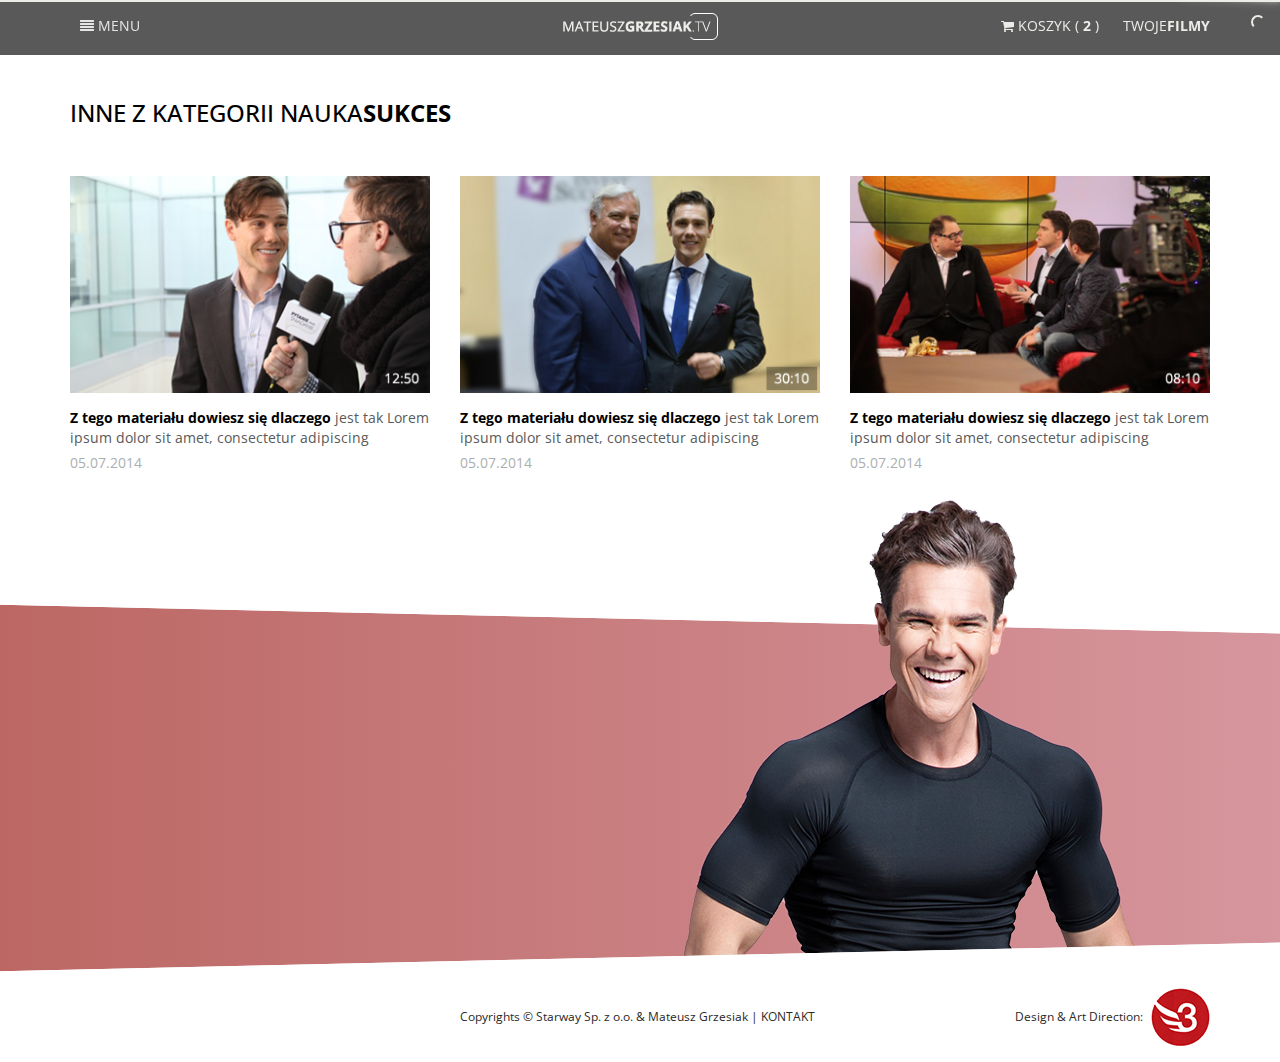
==== film.html @ be0854da "init" ====
<!DOCTYPE html>
<!-- 
Template Name: MateuszGrzesiak2
Version: 1.00.0
Author: Blue-NET Mateusz Serwinowski
Author URI: http://Blue-NET.pl
Author E-MAIL: biuro@Blue-NET.pl
License: Custom
-->
<!--[if IEMobile 7]><html class="no-js iem7 oldie"><![endif]-->
<!--[if (IE 7)&!(IEMobile)]><html class="no-js ie7 oldie" lang="en"><![endif]-->
<!--[if (IE 8)&!(IEMobile)]><html class="no-js ie8 oldie" lang="en"><![endif]-->
<!--[if (IE 9)&!(IEMobile)]><html class="no-js ie9" lang="en"><![endif]-->
<!--[if (gt IE 9)|(gt IEMobile 7)]><!--><html class="no-js" lang="en"><!--<![endif]-->
<!-- BEGIN HEAD -->
<head>
    <meta charset="utf-8">
    <title>MateuszGrzesiak2</title>

	<!-- http://davidbcalhoun.com/2010/viewport-metatag -->
	<meta name="HandheldFriendly" content="True">
	<meta name="MobileOptimized" content="320">

	<!-- http://www.kylejlarson.com/blog/2012/iphone-5-web-design/ -->
    <!-- <meta http-equiv="X-UA-Compatible" content="IE=edge"> -->
    <meta content="width=device-width, initial-scale=1" name="viewport">
    
	<!-- BEGIN PACE PLUGIN FILES -->
	<script src="assets/plugins/pace/pace.min.js" type="text/javascript"></script>
	<link href="assets/plugins/pace/themes/pace-theme-flash.css" rel="stylesheet" type="text/css">
	<!-- END PACE PLUGIN FILES -->
    
    <!-- BEGIN GLOBAL MANDATORY STYLES -->
    <link href='http://fonts.googleapis.com/css?family=Open+Sans:300italic,400italic,600italic,700italic,400,300,600,700&amp;subset=latin,latin-ext' rel='stylesheet' type='text/css'>
    <link href="assets/css/style.css" rel="stylesheet" type="text/css">
    
	<!-- JavaScript at bottom except for Modernizr -->
	<script src="assets/plugins/modernizr.custom.js"></script>

</head>
<!-- END HEAD -->
<!-- BEGIN BODY -->
<body>


<!-- BEGIN HEADER -->
<nav id="menu" class="navmenu navmenu-default navmenu-fixed-left offcanvas" role="navigation">
  <a class="navmenu-brand" href="#"><img src="assets/img/logo.png" alt="logo"></a>
  <ul class="nav navmenu-nav">
    <li class="active"><a href="#">STRONA<strong>GŁÓWNA</strong></a></li>
    <li><a href="#">NAUKA<strong>SUKCES</strong></a></li>
    <li><a href="#">MARKETING<strong>SPRZEDAŻ</strong></a></li>
    <li><a href="#">ZMIANA<strong>RELACJE</strong></a></li>
    <li><a href="#">DUCHOWOŚĆ<strong>MEDYTACJA</strong></a></li>
    <li><a href="#">VIDEO<strong>BLOG</strong></a></li>
  </ul>
</nav>

<header class="navbar navbar-default navbar-fixed-top">
	<div class="container">
		<div class="row">
			<div class="col-md-4 col-sm-4">
			  <button type="button" class="navbar-toggle" data-toggle="offcanvas" data-target="#menu" data-canvas="body">
				<span class="fa fa-align-justify"></span> MENU
			  </button>
  			</div>
			<div class="col-md-4 col-sm-4 text-center m-t-13"><a href="#"><img src="assets/img/logo.png" alt="logo"></a></div>
			<div class="col-md-4 col-sm-4 basket text-right">
				<ul class="list-inline">
					<li><i class="fa fa-shopping-cart"></i> <a href="#">KOSZYK ( <strong>2</strong> )</a></li>
					<li><a href="#">TWOJE<strong>FILMY</strong></a></li>
				</ul>
			</div>
		</div>
	</div>
</header>
<!-- END HEADER -->

<div class="space-80"></div>

<!-- BEGIN NAJNOWSZE VIDEO -->
<section id="video">
	<div class="container">
		<h3>inne z kategorii nauka<strong>sukces</strong></h3>
		
		<ul class="row list-unstyled">
			<li class="col-md-4 col-sm-6 col-xs-12 space-mobile">
				<img src="assets/img/video/video1.jpg" class="img-responsive" alt="">
				<div class="desc"><strong>Z tego materiału dowiesz się dlaczego</strong> jest tak Lorem ipsum dolor sit amet, consectetur adipiscing</div>
				<div class="date">05.07.2014</div>
			</li>
			<li class="col-md-4 col-sm-6 col-xs-12 space-mobile">
				<img src="assets/img/video/video2.jpg" class="img-responsive" alt="">
				<div class="desc"><strong>Z tego materiału dowiesz się dlaczego</strong> jest tak Lorem ipsum dolor sit amet, consectetur adipiscing</div>
				<div class="date">05.07.2014</div>
			</li>
			<li class="col-md-4 col-sm-6 col-xs-12 space-mobile">
				<img src="assets/img/video/video3.jpg" class="img-responsive" alt="">
				<div class="desc"><strong>Z tego materiału dowiesz się dlaczego</strong> jest tak Lorem ipsum dolor sit amet, consectetur adipiscing</div>
				<div class="date">05.07.2014</div>
			</li>
		</ul>
		
	</div>
</section>
<!-- END NAJNOWSZE VIDEO -->


<!-- BEGIN Dream Body -->
<section id="dramBody">
	<div class="mateusz1"></div>
	<div class="container">
	
	</div>
</section>
<!-- END Dream Body -->


<!-- BEGIN FOOTER -->
<footer>
	<div class="container">
		<div class="row">
			<div class="col-md-4 col-sm-4"></div>
			<div class="col-md-4 col-sm-4 m-t-20 space-mobile">Copyrights &copy; Starway Sp. z o.o. &amp; Mateusz Grzesiak   |  <a href="#">KONTAKT</a></div>
			<div class="col-md-4 col-sm-4 space-mobile text-right">
				Design &amp; Art Direction: <a href="#" class="author"></a>
			</div>
		</div>
	</div>
</footer>
<!-- END FOOTER -->


<!-- BEGIN JAVASCRIPTS -->
	<!--[if lt IE 9]>
	<script src="assets/plugins/respond.min.js"></script>
	<script src="assets/plugins/excanvas.min.js"></script> 
	<![endif]-->

<!-- base javascript -->
<script src="assets/plugins/jquery-1.10.2.min.js" type="text/javascript"></script>
<script src="assets/plugins/jquery-ui-1.10.4/js/jquery-ui-1.10.4.custom.js" type="text/javascript"></script>
<script src="assets/plugins/bootstrap/js/bootstrap.min.js" type="text/javascript"></script>
<script src="assets/plugins/bootstrap-jasny/js/jasny-bootstrap.min.js" type="text/javascript"></script>
<script src="assets/plugins/fancybox/source/jquery.fancybox.js" type="text/javascript"></script>


<!-- BEGIN bxslider -->
<script type="text/javascript" src="assets/plugins/bxslider/jquery.bxslider.js"></script>
<script type="text/javascript">
	(function($) { "use strict";

		$('.bxslider').bxSlider();

	})(jQuery);
</script>
<!-- END bxslider -->


<!-- END JAVASCRIPTS -->
</body>
<!-- END BODY -->
</html>
---- assets/plugins/pace/themes/pace-theme-flash.css ----
/* This is a compiled file, you should be editing the file in the templates directory */
.pace {
  -webkit-pointer-events: none;
  pointer-events: none;
  -webkit-user-select: none;
  -moz-user-select: none;
  user-select: none;
}

.pace-inactive {
  display: none;
}

.pace .pace-progress {
  background: #29d;
  position: fixed;
  z-index: 2000;
  top: 0;
  left: 0;
  height: 2px;

  -webkit-transition: width 1s;
  -moz-transition: width 1s;
  -o-transition: width 1s;
  transition: width 1s;
}

.pace .pace-progress-inner {
  display: block;
  position: absolute;
  right: 0px;
  width: 100px;
  height: 100%;
  box-shadow: 0 0 10px #29d, 0 0 5px #29d;
  opacity: 1.0;
  -webkit-transform: rotate(3deg) translate(0px, -4px);
  -moz-transform: rotate(3deg) translate(0px, -4px);
  -ms-transform: rotate(3deg) translate(0px, -4px);
  -o-transform: rotate(3deg) translate(0px, -4px);
  transform: rotate(3deg) translate(0px, -4px);
}

.pace .pace-activity {
  display: block;
  position: fixed;
  z-index: 2000;
  top: 15px;
  right: 15px;
  width: 14px;
  height: 14px;
  border: solid 2px transparent;
  border-top-color: #29d;
  border-left-color: #29d;
  border-radius: 10px;
  -webkit-animation: pace-spinner 400ms linear infinite;
  -moz-animation: pace-spinner 400ms linear infinite;
  -ms-animation: pace-spinner 400ms linear infinite;
  -o-animation: pace-spinner 400ms linear infinite;
  animation: pace-spinner 400ms linear infinite;
}

@-webkit-keyframes pace-spinner {
  0% { -webkit-transform: rotate(0deg); transform: rotate(0deg); }
  100% { -webkit-transform: rotate(360deg); transform: rotate(360deg); }
}
@-moz-keyframes pace-spinner {
  0% { -moz-transform: rotate(0deg); transform: rotate(0deg); }
  100% { -moz-transform: rotate(360deg); transform: rotate(360deg); }
}
@-o-keyframes pace-spinner {
  0% { -o-transform: rotate(0deg); transform: rotate(0deg); }
  100% { -o-transform: rotate(360deg); transform: rotate(360deg); }
}
@-ms-keyframes pace-spinner {
  0% { -ms-transform: rotate(0deg); transform: rotate(0deg); }
  100% { -ms-transform: rotate(360deg); transform: rotate(360deg); }
}
@keyframes pace-spinner {
  0% { transform: rotate(0deg); transform: rotate(0deg); }
  100% { transform: rotate(360deg); transform: rotate(360deg); }
}
---- assets/css/style.css ----
@charset "utf-8";
/*
Template Name: MateuszGrzesiak2
Version: 1.00.0
Author: Blue-NET Mateusz Serwinowski
Author URI: http://Blue-NET.pl
Author E-MAIL: biuro@Blue-NET.pl
License: Custom
*/

/*------------------------------------------------------------------
[Table of contents]

1. Body
2. Helper Class
3. Header
4. Slider
5. Video
6. Dream Body
7. Footer

9. Responsive

------------------------------------------------------------------*/

@import url("../plugins/bootstrap/css/bootstrap.css");
@import url("../plugins/bootstrap/css/bootstrap-theme.css");
@import url("../plugins/bootstrap-jasny/css/jasny-bootstrap.css");
@import url("../plugins/font-awesome/css/font-awesome.css");
@import url("../plugins/fancybox/source/jquery.fancybox.css");


/*------------------------------------------------------------------
	[1. Body]
------------------------------------------------------------------*/

body {
	font-family: 'Open Sans', sans-serif;
	font-smooth: always;
}

/*------------------------------------------------------------------
	[2. Helper Class]
------------------------------------------------------------------*/

/* margin top */
.m-t-0 {margin-top:0px;}
.m-t-10 {margin-top:10px;}
.m-t-13 {margin-top:13px;}
.m-t-15 {margin-top:15px;}
.m-t-20 {margin-top:20px;}
.m-t-25 {margin-top:25px;}
.m-t-30 {margin-top:30px;}
.m-t-35 {margin-top:35px;}
.m-t-40 {margin-top:40px;}
.m-t-45 {margin-top:45px;}
.m-t-50 {margin-top:50px;}
.m-t-55 {margin-top:55px;}
.m-t-100 {margin-top:100px;}

/* margin bottom */
.m-b-10 {margin-bottom:10px;}
.m-b-20 {margin-bottom:20px;}
.m-b-25 {margin-bottom:25px;}
.m-b-30 {margin-bottom:30px;}
.m-b-35 {margin-bottom:35px;}
.m-b-40 {margin-bottom:40px;}
.m-b-45 {margin-bottom:45px;}
.m-b-50 {margin-bottom:50px;}
.m-b-55 {margin-bottom:55px;}
.m-b-60 {margin-bottom:60px;}
.m-b-65 {margin-bottom:65px;}
.m-b-70 {margin-bottom:70px;}
.m-b-75 {margin-bottom:75px;}
.m-b-80 {margin-bottom:80px;}
.m-b-85 {margin-bottom:85px;}

/* padding */
.padding-5 {padding:5px;}
.padding-10 {padding:10px;}
.padding-15 {padding:15px;}
.padding-20 {padding:20px;}
.padding-25 {padding:25px;}
.padding-30 {padding:30px;}
.padding-35 {padding:35px;}
.padding-40 {padding:40px;}

/* space */
.space-60 {height:60px;}
.space-80 {height:80px;}
.space-100 {height:100px;}


/* Pace style */
.pace .pace-progress {
  background: #ecede8;
}

.pace .pace-progress-inner {
	box-shadow: 0 0 10px #ecede8, 0 0 5px #ecede8;
}

.pace .pace-activity {
  border-top-color: #ecede8;
  border-left-color: #ecede8;
}

/*------------------------------------------------------------------
	[3. Header]
------------------------------------------------------------------*/

/* 3.1 Header Bar */
header{
	height:55px;
	z-index:20;
}
header.navbar-default {
	background:rgba(18,18,18, .7);
	-webkit-box-shadow: none;
	border-radius: 0;
	box-shadow: none;
	border:none;
}

	header.navbar-default .navbar-toggle{
		position: relative;
		display:block;
		float: left;
		padding: 8px 10px;
		margin-top: 8px;
		margin-bottom: 8px;
		background: none;
		border: none;
		border-radius: 0;
		color:rgba(255,255,255,0.85);
	}
	header.navbar-default .navbar-toggle:hover, 
	header.navbar-default .navbar-toggle:focus{
		background: none;
	}
	
	header .basket{
		padding: 8px 10px;
		margin-top: 8px;
		margin-bottom: 8px;
		color:#ecede8;
		text-transform:uppercase;
		}
		header .basket .list-inline > li{
			padding-left:15px;
		}
		header .basket a{
			color:#ecede8;
			text-decoration:none;
		}

/* 3.2 Header NavMenu */

	.navmenu-default, 
	.navbar-default .navbar-offcanvas{
		background:url(../img/bgMenu.jpg) repeat;
		border-color:#1a1a1a;
		
		-webkit-box-shadow: inset -5px 0px 10px -2px rgba(50, 50, 50, 0.75);
		-moz-box-shadow:    inset -5px 0px 10px -2px rgba(50, 50, 50, 0.75);
		box-shadow:         inset -5px 0px 10px -2px rgba(50, 50, 50, 0.75);
	}
	
	.navmenu-nav{
		margin-left:10px;
		}
		.navmenu-default .navmenu-nav > li > a, 
		.navbar-default .navbar-offcanvas .navmenu-nav > li > a{
			background:url(../img/pinMenu.png) no-repeat center left;
			color:#fff;
			font-size:14px;
			padding-left:20px;
		}
		
		.navmenu-default .navmenu-nav > li:hover > a, 
		.navbar-default .navbar-offcanvas .navmenu-nav > li:hover > a,
		.navmenu-default .navmenu-nav > a:hover,
		.navmenu-default .navmenu-nav > .active > a, 
		.navbar-default .navbar-offcanvas .navmenu-nav > .active > a, 
		.navmenu-default .navmenu-nav > .active > a:hover, 
		.navbar-default .navbar-offcanvas .navmenu-nav > .active > a:hover, 
		.navmenu-default .navmenu-nav > .active > a:focus, 
		.navbar-default .navbar-offcanvas .navmenu-nav > .active > a:focus{
			background:url(../img/pinMenuA.png) no-repeat center left;
			color: #fff;
		}


/*------------------------------------------------------------------
	[4. Slider]
------------------------------------------------------------------*/
#slider{
	position:relative;
	z-index:10;
}

#slider .bxslider li{
	position:relative;
}

#slider .foto img{
	width:100%;
}

#slider .info{
	background:rgba(255,255,255,.7);
	position:absolute;
	width:100%;
	height:40%;
	bottom:0;
	color:#595959;
	font-size:14px;
}

#slider .info h4{
	color:#000000;
	font-size:36px;
}

#slider .bx-wrapper .bx-viewport {
	-moz-box-shadow: none;
	-webkit-box-shadow: none;
	box-shadow: none;
	border: none;
	left: 0px;
	/* background: #fff; */
	-webkit-transform: translatez(0);
	-moz-transform: translatez(0);
	-ms-transform: translatez(0);
	-o-transform: translatez(0);
	transform: translatez(0);
}


/*------------------------------------------------------------------
	[5. Video box]
------------------------------------------------------------------*/

#video{
	font-size:14px;
}

#video h3{
	color:#000;
	font-size:24px;
	text-transform:uppercase;
}

#video .row .space-mobile{
	margin-top:40px;
	margin-bottom:25px;
	}
	
	#video .row .desc,
	#video .row .desc a{
		margin-top:15px;
		color:#595959;
		}
		#video .row .desc strong,
		#video .row .desc a strong{
			color:#000;
		}

	#video .row .date{
		margin-top:5px;
		color:#acafb1;
	}
	


/*------------------------------------------------------------------
	[6. Dream Body]
------------------------------------------------------------------*/

#dramBody{
	background: rgb(188,103,100); /* Old browsers */
	/* IE9 SVG, needs conditional override of 'filter' to 'none' */
	background: url([data-uri]);
	background: -moz-linear-gradient(left,  rgba(188,103,100,1) 0%, rgba(214,150,157,1) 100%); /* FF3.6+ */
	background: -webkit-gradient(linear, left top, right top, color-stop(0%,rgba(188,103,100,1)), color-stop(100%,rgba(214,150,157,1))); /* Chrome,Safari4+ */
	background: -webkit-linear-gradient(left,  rgba(188,103,100,1) 0%,rgba(214,150,157,1) 100%); /* Chrome10+,Safari5.1+ */
	background: -o-linear-gradient(left,  rgba(188,103,100,1) 0%,rgba(214,150,157,1) 100%); /* Opera 11.10+ */
	background: -ms-linear-gradient(left,  rgba(188,103,100,1) 0%,rgba(214,150,157,1) 100%); /* IE10+ */
	background: linear-gradient(to right,  rgba(188,103,100,1) 0%,rgba(214,150,157,1) 100%); /* W3C */
	filter: progid:DXImageTransform.Microsoft.gradient( startColorstr='#bc6764', endColorstr='#d6969d',GradientType=1 ); /* IE6-8 */
	position:relative;
	width:100%;
	height:400px;
	margin-top:80px;
}

.mateusz1{
	background:url(../img/mateusz/mateusz1.png) no-repeat top center;
	width:478px;
	height:488px;
	position: absolute;
	right: 10%;
	top:-100px;
}

#dramBody:before{
	content:" ";
	background:url(../img/bgBoxTop.png) no-repeat bottom center;
	background-size:cover;
	position:absolute;
	width:100%;
	height: 60px;
	top: 0px;
}
	


/*------------------------------------------------------------------
	[7. Footer]
------------------------------------------------------------------*/
footer{
	position:relative;
	background:#fff;
	color:#292929;
	font-size:12px;
	padding:0 0 15px;
	}
	
	footer a{
		color:#292929;
	}
	
	footer a.author{
		background:url(../img/author.png) no-repeat;
		display:inline-block;
		width:59px;
		height:59px;
		margin-left:5px;
		vertical-align:middle;
	}
	
footer:before{
	background:url(../img/bgBoxBottom.png) no-repeat top center;
	background-size:cover;
	position:absolute;
	content:" ";
	width:100%;
	height: 60px;
	top: -60px;
}
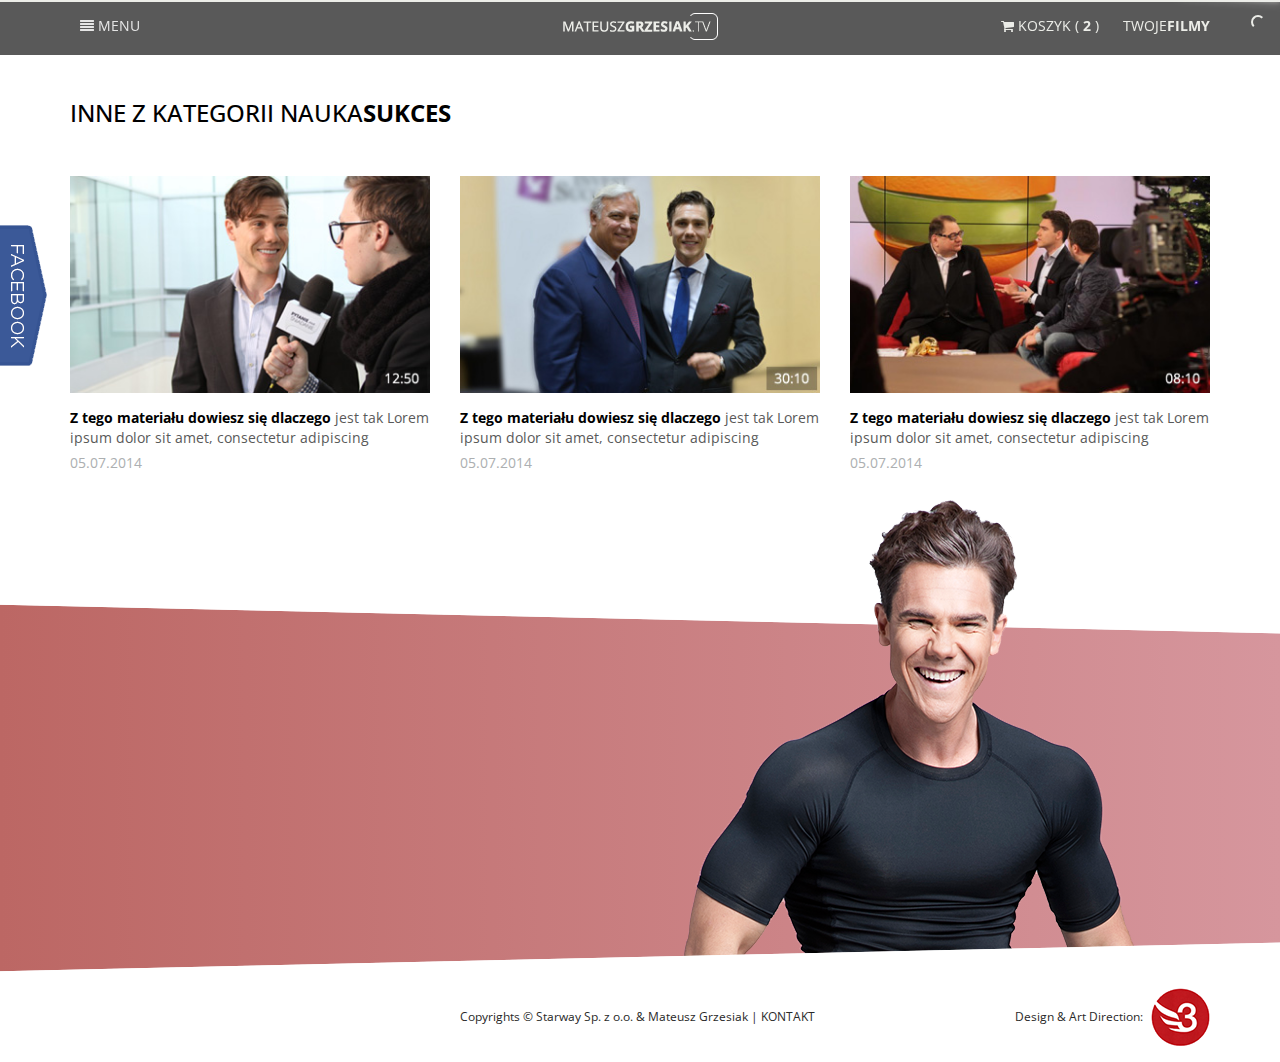
==== commit a832269b: "change" ====
--- a/film.html
+++ b/film.html
@@ -76,6 +76,15 @@
 </header>
 <!-- END HEADER -->
 
+<!-- BEGIN FACEBOOK -->
+<div id="facebook">
+	<div class="facebook-body">
+		<div class="fb-like-box" data-href="https://www.facebook.com/FacebookDevelopers" data-colorscheme="light" data-show-faces="true" data-header="false" data-stream="false" data-show-border="false"></div>
+	</div>
+	<a href="#" class="facebook-button"></a>
+</div>
+<!-- END FACEBOOK -->
+
 <div class="space-80"></div>
 
 <!-- BEGIN NAJNOWSZE VIDEO -->
@@ -142,20 +151,31 @@
 <script src="assets/plugins/jquery-ui-1.10.4/js/jquery-ui-1.10.4.custom.js" type="text/javascript"></script>
 <script src="assets/plugins/bootstrap/js/bootstrap.min.js" type="text/javascript"></script>
 <script src="assets/plugins/bootstrap-jasny/js/jasny-bootstrap.min.js" type="text/javascript"></script>
-<script src="assets/plugins/fancybox/source/jquery.fancybox.js" type="text/javascript"></script>
 
-
-<!-- BEGIN bxslider -->
-<script type="text/javascript" src="assets/plugins/bxslider/jquery.bxslider.js"></script>
 <script type="text/javascript">
 	(function($) { "use strict";
-
-		$('.bxslider').bxSlider();
+		
+		jQuery("#facebook").hover(
+			function () {
+				jQuery("#facebook").animate({left: "0px"}, 'slow');
+			},
+			function () {
+				jQuery("#facebook").stop(true,false).animate({ left: "-306px" }, 'slow')
+		});
 
 	})(jQuery);
 </script>
-<!-- END bxslider -->
 
+<!-- BEGIN SCRIP FACEBOOK -->
+<div id="fb-root"></div>
+<script>(function(d, s, id) {
+  var js, fjs = d.getElementsByTagName(s)[0];
+  if (d.getElementById(id)) return;
+  js = d.createElement(s); js.id = id;
+  js.src = "//connect.facebook.net/pl_PL/sdk.js#xfbml=1&appId=240342582669068&version=v2.0";
+  fjs.parentNode.insertBefore(js, fjs);
+}(document, 'script', 'facebook-jssdk'));</script>
+<!-- END SCRIP FACEBOOK -->
 
 <!-- END JAVASCRIPTS -->
 </body>
--- a/assets/css/style.css
+++ b/assets/css/style.css
@@ -13,11 +13,21 @@
 
 1. Body
 2. Helper Class
+	2.1 Margin
+	2.2 Padding
+	2.3 space
+	2.4 Pace space
 3. Header
-4. Slider
-5. Video
-6. Dream Body
-7. Footer
+	3.1 Header Bar
+	3.2 Header NavMenu
+4. Facebook
+5. Slider
+	5.1 Slider base
+	5.2 Slider item
+	5.3 Slider bx-wrapper pagginacja
+6. Video
+7. Dream Body
+8. Footer
 
 9. Responsive
 
@@ -27,7 +37,6 @@
 @import url("../plugins/bootstrap/css/bootstrap-theme.css");
 @import url("../plugins/bootstrap-jasny/css/jasny-bootstrap.css");
 @import url("../plugins/font-awesome/css/font-awesome.css");
-@import url("../plugins/fancybox/source/jquery.fancybox.css");
 
 
 /*------------------------------------------------------------------
@@ -39,9 +48,13 @@
 	font-smooth: always;
 }
 
+
 /*------------------------------------------------------------------
 	[2. Helper Class]
 ------------------------------------------------------------------*/
+
+/* 2.1 Margin
+********************************/
 
 /* margin top */
 .m-t-0 {margin-top:0px;}
@@ -75,7 +88,9 @@
 .m-b-80 {margin-bottom:80px;}
 .m-b-85 {margin-bottom:85px;}
 
-/* padding */
+
+/* 2.2 padding
+********************************/
 .padding-5 {padding:5px;}
 .padding-10 {padding:10px;}
 .padding-15 {padding:15px;}
@@ -85,13 +100,16 @@
 .padding-35 {padding:35px;}
 .padding-40 {padding:40px;}
 
-/* space */
+
+/* 2.3 space
+********************************/
 .space-60 {height:60px;}
 .space-80 {height:80px;}
 .space-100 {height:100px;}
 
 
-/* Pace style */
+/* 2.4 Pace style 
+********************************/
 .pace .pace-progress {
   background: #ecede8;
 }
@@ -104,6 +122,7 @@
   border-top-color: #ecede8;
   border-left-color: #ecede8;
 }
+
 
 /*------------------------------------------------------------------
 	[3. Header]
@@ -192,53 +211,119 @@
 
 
 /*------------------------------------------------------------------
-	[4. Slider]
+	[4. Facebook]
+------------------------------------------------------------------*/
+#facebook{
+	position:fixed;
+	top:25%;
+	left:-306px;
+}
+
+
+/* 4.1 Facebook body */
+	#facebook .facebook-body{
+		border:3px solid #365493;
+		display:inline-block;
+		width:306px;
+		min-height:260px;
+		padding:5px 0;
+	}
+
+
+/* 4.2 Facebook button */
+	#facebook .facebook-button{
+		background:url(../img/facebook.png) no-repeat;
+		display:inline-block;
+		position:absolute;
+		border: none;
+		width:47px;
+		height:141px;
+		top:0px;
+		right:-47px;
+	}
+	#facebook .facebook-button:focus{
+		outline:none;
+	}
+
+
+/*------------------------------------------------------------------
+	[5. Slider]
 ------------------------------------------------------------------*/
 #slider{
 	position:relative;
 	z-index:10;
 }
 
-#slider .bxslider li{
-	position:relative;
-}
-
-#slider .foto img{
-	width:100%;
-}
-
-#slider .info{
-	background:rgba(255,255,255,.7);
-	position:absolute;
-	width:100%;
-	height:40%;
-	bottom:0;
-	color:#595959;
-	font-size:14px;
-}
-
-#slider .info h4{
-	color:#000000;
-	font-size:36px;
-}
-
-#slider .bx-wrapper .bx-viewport {
-	-moz-box-shadow: none;
-	-webkit-box-shadow: none;
-	box-shadow: none;
-	border: none;
-	left: 0px;
-	/* background: #fff; */
-	-webkit-transform: translatez(0);
-	-moz-transform: translatez(0);
-	-ms-transform: translatez(0);
-	-o-transform: translatez(0);
-	transform: translatez(0);
-}
-
-
-/*------------------------------------------------------------------
-	[5. Video box]
+/* 5.1 Slider base */
+
+	#slider .bx-wrapper .bx-viewport {
+		-moz-box-shadow: none;
+		-webkit-box-shadow: none;
+		box-shadow: none;
+		border: none;
+		left: 0px;
+		/* background: #fff; */
+		-webkit-transform: translatez(0);
+		-moz-transform: translatez(0);
+		-ms-transform: translatez(0);
+		-o-transform: translatez(0);
+		transform: translatez(0);
+	}
+	
+	#slider .bxslider li{
+		position:relative;
+	}
+
+/* 5.2 Slider item */
+	
+	#slider .foto img{
+		width:100%;
+	}
+	
+	#slider .info{
+		background:rgba(255,255,255,.7);
+		position:absolute;
+		width:100%;
+		height:40%;
+		bottom:0;
+		color:#595959;
+		font-size:14px;
+	}
+	
+	#slider .info h4{
+		color:#000000;
+		font-size:34px;
+		text-transform:uppercase;
+	}
+	
+	#slider .buttonBuy{
+		-webkit-box-shadow: 4px 4px 10px -2px rgba(50, 50, 50, 0.75);
+		-moz-box-shadow:    4px 4px 10px -2px rgba(50, 50, 50, 0.75);
+		box-shadow:         4px 4px 10px -2px rgba(50, 50, 50, 0.75);
+	}
+	
+
+/* 5.3 Slider bx-wrapper pagginacja */
+
+	#slider .bx-wrapper .bx-pager, 
+	#slider .bx-wrapper .bx-controls-auto{
+		bottom:10px;
+	}
+	
+	#slider .bx-wrapper .bx-pager.bx-default-pager a{
+		background:url(../img/pin.png) no-repeat left center;
+		width:20px;
+		height:19px;
+	}
+	
+	#slider .bx-wrapper .bx-pager.bx-default-pager a:hover,
+	#slider  .bx-wrapper .bx-pager.bx-default-pager a.active{
+		background-position:right center;
+	}
+
+
+/*------------------------------------------------------------------
+	[6. Video box]
 ------------------------------------------------------------------*/
 
 #video{
@@ -274,7 +359,7 @@
 
 
 /*------------------------------------------------------------------
-	[6. Dream Body]
+	[7. Dream Body]
 ------------------------------------------------------------------*/
 
 #dramBody{
@@ -316,7 +401,7 @@
 
 
 /*------------------------------------------------------------------
-	[7. Footer]
+	[8. Footer]
 ------------------------------------------------------------------*/
 footer{
 	position:relative;
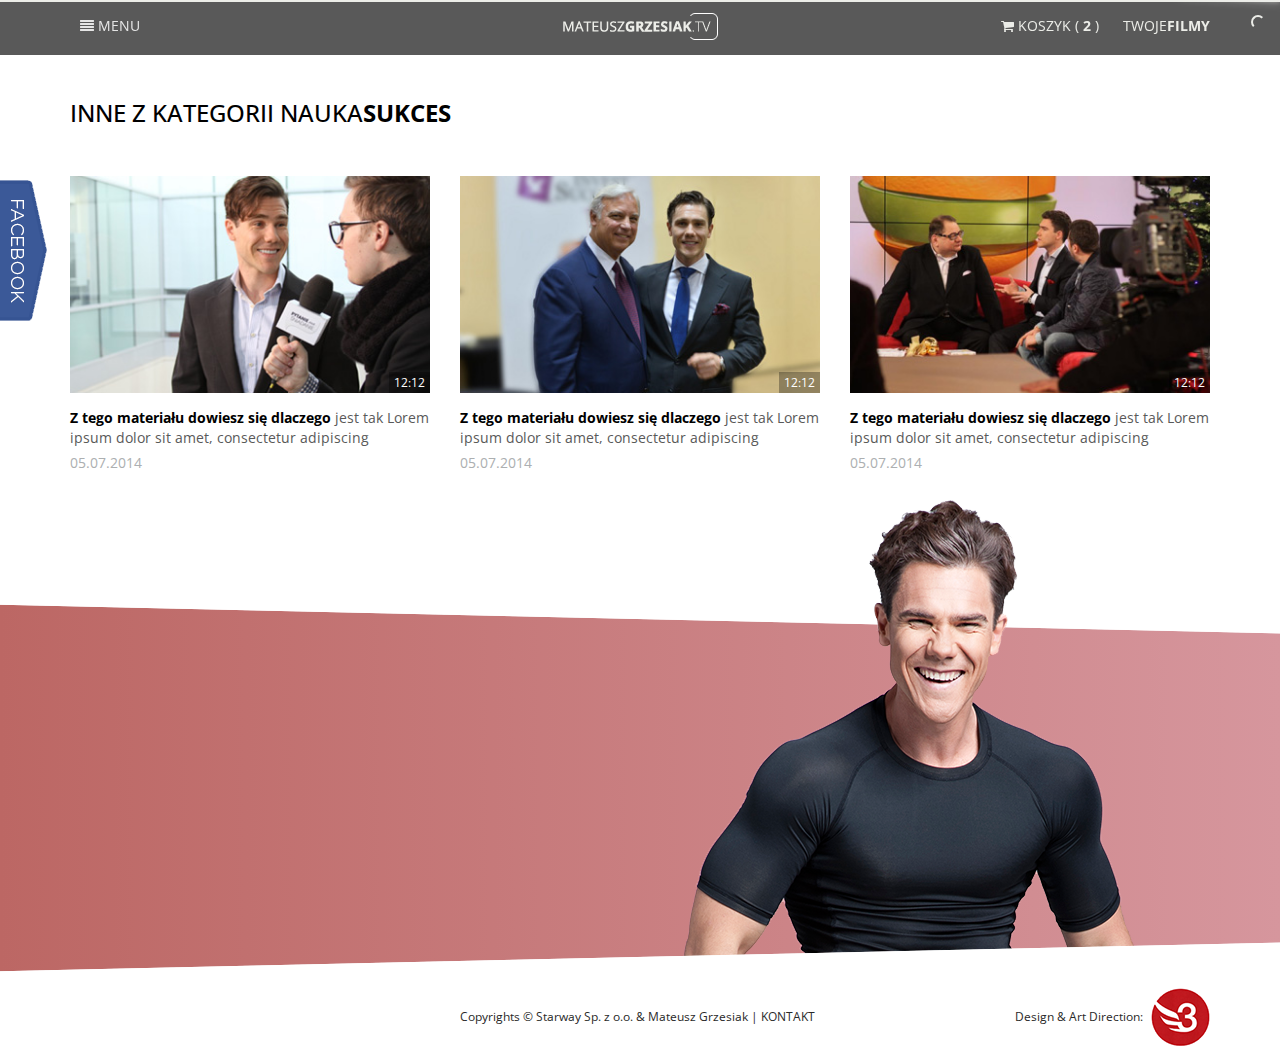
==== commit 3d541607: "change" ====
--- a/film.html
+++ b/film.html
@@ -94,17 +94,32 @@
 		
 		<ul class="row list-unstyled">
 			<li class="col-md-4 col-sm-6 col-xs-12 space-mobile">
-				<img src="assets/img/video/video1.jpg" class="img-responsive" alt="">
+				<div class="img">
+					<a href="#">
+						<img src="assets/img/video/video1.jpg" class="img-responsive" alt="">
+						<span class="time">12:12</span>
+					</a>
+				</div>
 				<div class="desc"><strong>Z tego materiału dowiesz się dlaczego</strong> jest tak Lorem ipsum dolor sit amet, consectetur adipiscing</div>
 				<div class="date">05.07.2014</div>
 			</li>
 			<li class="col-md-4 col-sm-6 col-xs-12 space-mobile">
-				<img src="assets/img/video/video2.jpg" class="img-responsive" alt="">
+				<div class="img">
+					<a href="#">
+						<img src="assets/img/video/video2.jpg" class="img-responsive" alt="">
+						<span class="time">12:12</span>
+					</a>
+				</div>
 				<div class="desc"><strong>Z tego materiału dowiesz się dlaczego</strong> jest tak Lorem ipsum dolor sit amet, consectetur adipiscing</div>
 				<div class="date">05.07.2014</div>
 			</li>
 			<li class="col-md-4 col-sm-6 col-xs-12 space-mobile">
-				<img src="assets/img/video/video3.jpg" class="img-responsive" alt="">
+				<div class="img">
+					<a href="#">
+						<img src="assets/img/video/video3.jpg" class="img-responsive" alt="">
+						<span class="time">12:12</span>
+					</a>
+				</div>
 				<div class="desc"><strong>Z tego materiału dowiesz się dlaczego</strong> jest tak Lorem ipsum dolor sit amet, consectetur adipiscing</div>
 				<div class="date">05.07.2014</div>
 			</li>
@@ -116,7 +131,7 @@
 
 
 <!-- BEGIN Dream Body -->
-<section id="dramBody">
+<section id="dreamBody">
 	<div class="mateusz1"></div>
 	<div class="container">
 	
--- a/assets/css/style.css
+++ b/assets/css/style.css
@@ -215,8 +215,9 @@
 ------------------------------------------------------------------*/
 #facebook{
 	position:fixed;
-	top:25%;
+	top:20%;
 	left:-306px;
+	z-index:15;
 }
 
 
@@ -224,6 +225,7 @@
 	#facebook .facebook-body{
 		border:3px solid #365493;
 		display:inline-block;
+		background:#fff;
 		width:306px;
 		min-height:260px;
 		padding:5px 0;
@@ -311,14 +313,18 @@
 	}
 	
 	#slider .bx-wrapper .bx-pager.bx-default-pager a{
-		background:url(../img/pin.png) no-repeat left center;
-		width:20px;
+		border:4px solid rgba(0,0,0,0);
+		background: rgba(0,0,0,0.3);
+		border-radius:50%;
+		width:19px;
 		height:19px;
 	}
 	
 	#slider .bx-wrapper .bx-pager.bx-default-pager a:hover,
 	#slider  .bx-wrapper .bx-pager.bx-default-pager a.active{
 		background-position:right center;
+		border-color:rgba(0,0,0,0.4);
+		background: #fff;
 	}
 
 
@@ -341,8 +347,22 @@
 	margin-bottom:25px;
 	}
 	
+	#video .img{
+		position:relative;
+	}
+		#video .img span{
+			background: rgba(0,0,0,0.3);
+			position:absolute;
+			padding:2px 5px;
+			font-size:12px;
+			right:0;
+			bottom:0;
+			color:#fff;
+		}
+	
 	#video .row .desc,
 	#video .row .desc a{
+		text-decoration:none;
 		margin-top:15px;
 		color:#595959;
 		}
@@ -362,7 +382,7 @@
 	[7. Dream Body]
 ------------------------------------------------------------------*/
 
-#dramBody{
+#dreamBody{
 	background: rgb(188,103,100); /* Old browsers */
 	/* IE9 SVG, needs conditional override of 'filter' to 'none' */
 	background: url([data-uri]);
@@ -379,6 +399,16 @@
 	margin-top:80px;
 }
 
+#dreamBody:before{
+	content:" ";
+	background:url(../img/bgBoxTop.png) no-repeat bottom center;
+	background-size:cover;
+	position:absolute;
+	width:100%;
+	height: 60px;
+	top: 0px;
+}
+
 .mateusz1{
 	background:url(../img/mateusz/mateusz1.png) no-repeat top center;
 	width:478px;
@@ -388,16 +418,57 @@
 	top:-100px;
 }
 
-#dramBody:before{
-	content:" ";
-	background:url(../img/bgBoxTop.png) no-repeat bottom center;
-	background-size:cover;
-	position:absolute;
-	width:100%;
-	height: 60px;
-	top: 0px;
-}
-	
+#dreamBody .info{
+	position:relative;
+	width:20%;
+	color:#fff;
+	font-size:12px;
+	margin-top:10%;
+	margin-left:35%;
+}
+
+	#dreamBody .info h4{
+		font-size:20px;
+		margin-bottom:20px;
+	}
+	
+	#dreamBody .buttonMore{
+		background: rgb(64,64,65); /* Old browsers */
+		/* IE9 SVG, needs conditional override of 'filter' to 'none' */
+		background: url([data-uri]);
+		background: -moz-linear-gradient(top,  rgba(64,64,65,1) 0%, rgba(53,53,54,1) 100%); /* FF3.6+ */
+		background: -webkit-gradient(linear, left top, left bottom, color-stop(0%,rgba(64,64,65,1)), color-stop(100%,rgba(53,53,54,1))); /* Chrome,Safari4+ */
+		background: -webkit-linear-gradient(top,  rgba(64,64,65,1) 0%,rgba(53,53,54,1) 100%); /* Chrome10+,Safari5.1+ */
+		background: -o-linear-gradient(top,  rgba(64,64,65,1) 0%,rgba(53,53,54,1) 100%); /* Opera 11.10+ */
+		background: -ms-linear-gradient(top,  rgba(64,64,65,1) 0%,rgba(53,53,54,1) 100%); /* IE10+ */
+		background: linear-gradient(to bottom,  rgba(64,64,65,1) 0%,rgba(53,53,54,1) 100%); /* W3C */
+		filter: progid:DXImageTransform.Microsoft.gradient( startColorstr='#404041', endColorstr='#353536',GradientType=0 ); /* IE6-8 */
+		font-size:12px;
+		display:block;
+		color:#fff;
+		text-align:center;
+		padding:15px;
+		margin-top:15px;
+	}
+	
+	#dreamBody .dream{
+		float:left;
+		margin-left:-120px;
+	}
+	
+/* Background */
+#dreamBody.gold{
+	background: rgb(213,193,127); /* Old browsers */
+	/* IE9 SVG, needs conditional override of 'filter' to 'none' */
+	background: url([data-uri]);
+	background: -moz-linear-gradient(left,  rgba(213,193,127,1) 0%, rgba(224,216,188,1) 100%); /* FF3.6+ */
+	background: -webkit-gradient(linear, left top, right top, color-stop(0%,rgba(213,193,127,1)), color-stop(100%,rgba(224,216,188,1))); /* Chrome,Safari4+ */
+	background: -webkit-linear-gradient(left,  rgba(213,193,127,1) 0%,rgba(224,216,188,1) 100%); /* Chrome10+,Safari5.1+ */
+	background: -o-linear-gradient(left,  rgba(213,193,127,1) 0%,rgba(224,216,188,1) 100%); /* Opera 11.10+ */
+	background: -ms-linear-gradient(left,  rgba(213,193,127,1) 0%,rgba(224,216,188,1) 100%); /* IE10+ */
+	background: linear-gradient(to right,  rgba(213,193,127,1) 0%,rgba(224,216,188,1) 100%); /* W3C */
+	filter: progid:DXImageTransform.Microsoft.gradient( startColorstr='#d5c17f', endColorstr='#e0d8bc',GradientType=1 ); /* IE6-8 */	
+}
 
 
 /*------------------------------------------------------------------
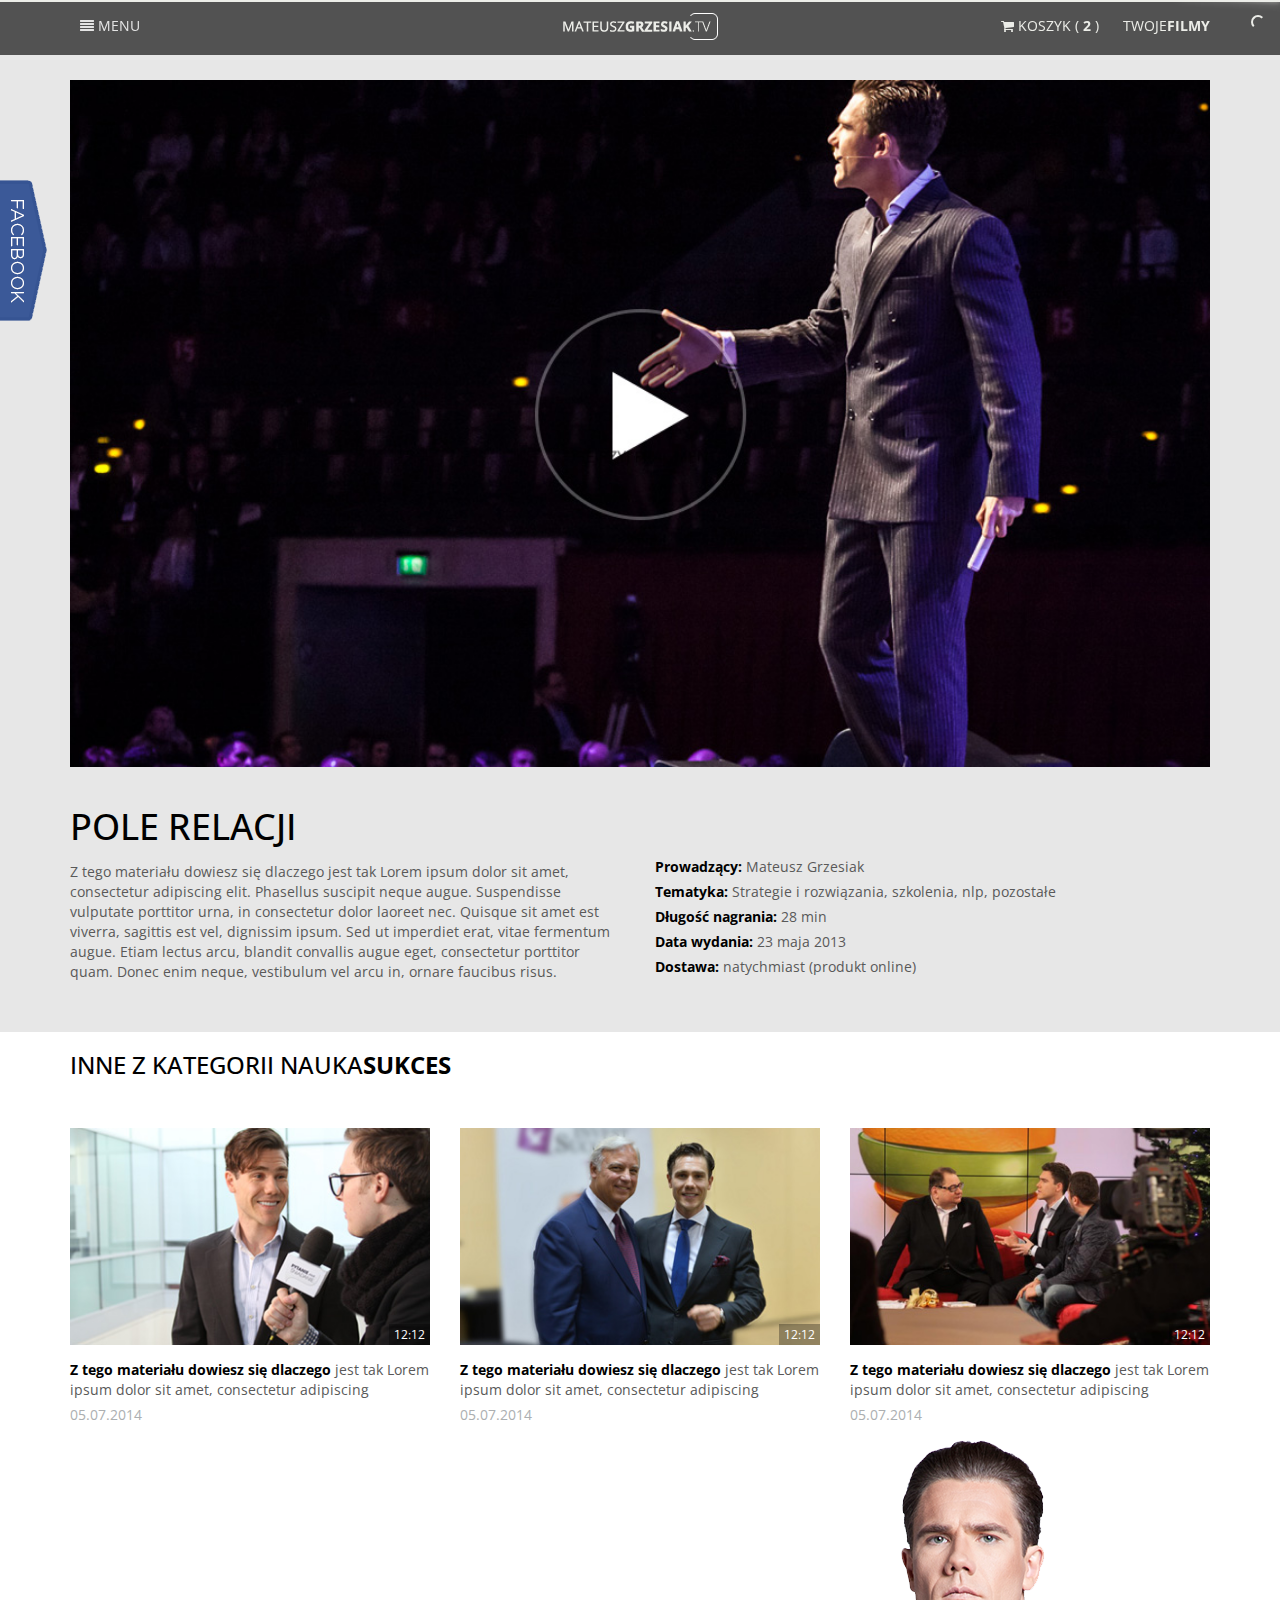
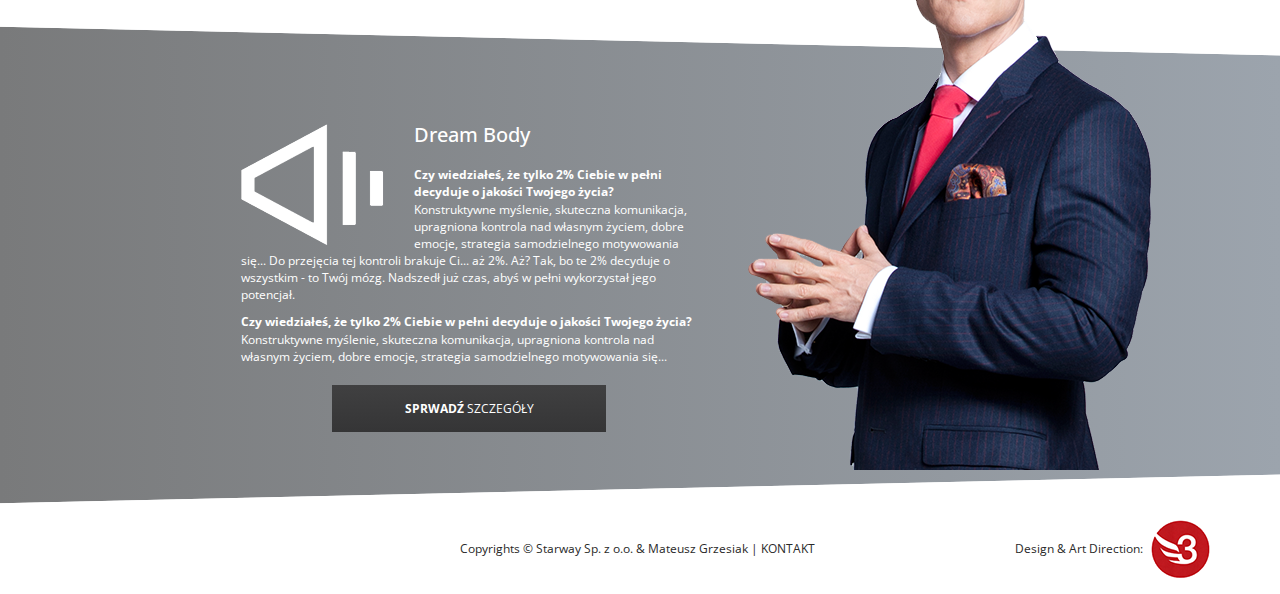
==== commit 9180e971: "change" ====
--- a/film.html
+++ b/film.html
@@ -85,7 +85,34 @@
 </div>
 <!-- END FACEBOOK -->
 
-<div class="space-80"></div>
+
+<!-- BEGIN MOVIE -->
+<section id="movie">
+	<div class="container">
+		
+		<div class="movie">
+			<a href="#"><img src="assets/img/video/movie.jpg" style="width:100%;" class="img-responsive" alt=""></a>
+		
+		</div>
+		
+		<div class="row">
+			<div class="col-md-6 col-sm-6 col-xs-12 m-t-20 space-mobile">
+				<h2>Pole relacji</h2>
+				<p>Z tego materiału dowiesz się dlaczego jest tak Lorem ipsum dolor sit amet, consectetur adipiscing elit. Phasellus suscipit neque augue. Suspendisse vulputate porttitor urna, in consectetur dolor laoreet nec. Quisque sit amet est viverra, sagittis est vel, dignissim ipsum. Sed ut imperdiet erat, vitae fermentum augue. Etiam lectus arcu, blandit convallis augue eget, consectetur porttitor quam. Donec enim neque, vestibulum vel arcu in, ornare faucibus risus.</p>
+			</div>
+			<div class="col-md-6 col-sm-6 col-xs-12 info m-t-90">
+				<p><strong>Prowadzący:</strong> Mateusz Grzesiak</p>
+				<p><strong>Tematyka:</strong> Strategie i rozwiązania, szkolenia, nlp, pozostałe</p>
+				<p><strong>Długość nagrania:</strong> 28 min</p>
+				<p><strong>Data wydania:</strong> 23 maja 2013</p>
+				<p><strong>Dostawa:</strong> natychmiast (produkt online)</p>
+			</div>
+		</div>
+		
+	</div>
+</section>
+<!-- END MOVIE -->
+
 
 <!-- BEGIN NAJNOWSZE VIDEO -->
 <section id="video">
@@ -131,10 +158,16 @@
 
 
 <!-- BEGIN Dream Body -->
-<section id="dreamBody">
-	<div class="mateusz1"></div>
-	<div class="container">
-	
+<section id="dreamBody" class="silver">
+	<div class="mateusz4"></div>
+	<div class="container">
+		<div class="info">
+			<img src="assets/img/sound.png" class="sound" alt="">
+			<h4>Dream Body</h4>
+			<p><strong>Czy wiedziałeś, że tylko 2% Ciebie w pełni decyduje o jakości Twojego życia?</strong> Konstruktywne myślenie, skuteczna komunikacja, upragniona kontrola nad własnym życiem, dobre emocje, strategia samodzielnego motywowania się... Do przejęcia tej kontroli brakuje Ci... aż 2%. Aż? Tak, bo te 2% decyduje o wszystkim - to Twój mózg. Nadszedł już czas, abyś w pełni wykorzystał jego potencjał.</p>
+			<p><strong>Czy wiedziałeś, że tylko 2% Ciebie w pełni decyduje o jakości Twojego życia?</strong> Konstruktywne myślenie, skuteczna komunikacja, upragniona kontrola nad własnym życiem, dobre emocje, strategia samodzielnego motywowania się...</p>
+			<a href="#" class="buttonMore"><strong>SPRWADŹ</strong> SZCZEGÓŁY</a>
+		</div>
 	</div>
 </section>
 <!-- END Dream Body -->
--- a/assets/css/style.css
+++ b/assets/css/style.css
@@ -25,9 +25,10 @@
 	5.1 Slider base
 	5.2 Slider item
 	5.3 Slider bx-wrapper pagginacja
-6. Video
-7. Dream Body
-8. Footer
+6. Movie
+7. Video
+8. Dream Body
+9. Footer
 
 9. Responsive
 
@@ -69,6 +70,14 @@
 .m-t-45 {margin-top:45px;}
 .m-t-50 {margin-top:50px;}
 .m-t-55 {margin-top:55px;}
+.m-t-60 {margin-top:60px;}
+.m-t-65 {margin-top:65px;}
+.m-t-70 {margin-top:70px;}
+.m-t-75 {margin-top:75px;}
+.m-t-80 {margin-top:80px;}
+.m-t-85 {margin-top:85px;}
+.m-t-90 {margin-top:90px;}
+.m-t-95 {margin-top:95px;}
 .m-t-100 {margin-top:100px;}
 
 /* margin bottom */
@@ -292,10 +301,18 @@
 		font-size:14px;
 	}
 	
+	#slider .infoBody{
+		padding:20px 40px;
+	}
+	
 	#slider .info h4{
 		color:#000000;
 		font-size:34px;
 		text-transform:uppercase;
+	}
+	
+	#slider .buttonWatch img{
+		margin:-120px auto 0;
 	}
 	
 	#slider .buttonBuy{
@@ -329,7 +346,33 @@
 
 
 /*------------------------------------------------------------------
-	[6. Video box]
+	[6. movie box]
+------------------------------------------------------------------*/
+
+#movie{
+	background:#e7e7e7;
+	font-size:14px;
+	color:#595959;
+	padding:80px 0 40px;
+}
+
+	#movie h2{
+		text-transform:uppercase;
+		font-size:36px;
+		color:#000000;
+		margin-bottom:15px;
+	}
+	
+	#movie .info p{
+		margin-bottom:5px;
+		}	
+		#movie .info p strong{
+			color:#000;
+		}
+
+
+/*------------------------------------------------------------------
+	[7. Video box]
 ------------------------------------------------------------------*/
 
 #video{
@@ -379,7 +422,7 @@
 
 
 /*------------------------------------------------------------------
-	[7. Dream Body]
+	[8. Dream Body]
 ------------------------------------------------------------------*/
 
 #dreamBody{
@@ -407,15 +450,6 @@
 	width:100%;
 	height: 60px;
 	top: 0px;
-}
-
-.mateusz1{
-	background:url(../img/mateusz/mateusz1.png) no-repeat top center;
-	width:478px;
-	height:488px;
-	position: absolute;
-	right: 10%;
-	top:-100px;
 }
 
 #dreamBody .info{
@@ -448,13 +482,111 @@
 		color:#fff;
 		text-align:center;
 		padding:15px;
-		margin-top:15px;
-	}
+		margin-top:20px;
+		margin-left:auto;
+		margin-right:auto;
+	}
+
 	
 	#dreamBody .dream{
 		float:left;
 		margin-left:-120px;
 	}
+
+
+/* gold section */
+	#dreamBody.gold {
+		min-height:510px;
+	}
+	#dreamBody.gold .info{
+		width:40%;
+		margin-left:15%;
+		color:#4f4d44;
+	}
+	#dreamBody.gold .message{
+		float:left;
+		margin-right:30px;
+	}
+	#dreamBody.gold  .buttonMore{
+		width:60%;
+	}
+	
+/* silver section */
+	#dreamBody.silver{
+		min-height:510px;
+		margin-top:150px;
+	}
+	#dreamBody.silver .info{
+		width:40%;
+		margin-left:15%;
+		color:#fff;
+	}
+	#dreamBody.silver .sound{
+		float:left;
+		margin-right:30px;
+	}
+	#dreamBody.silver  .buttonMore{
+		width:60%;
+	}
+
+
+/* green section */
+	#dreamBody.green {
+		min-height:510px;
+	}
+	#dreamBody.green .info{
+		width:40%;
+		margin-left:15%;
+		margin-top:8%;
+		color:#f2f5f4;
+	}
+	#dreamBody.green .one{
+		float:left;
+		margin-right:30px;
+		margin-bottom:10px;
+	}
+	#dreamBody.green .buttonMore{
+		width:60%;
+	}
+	
+/* mateusz */
+
+.mateusz1{
+	background:url(../img/mateusz/mateusz1.png) no-repeat top center;
+	width:478px;
+	height:488px;
+	position: absolute;
+	right: 10%;
+	top:-100px;
+}
+
+.mateusz2{
+	background:url(../img/mateusz/mateusz2.png) no-repeat top center;
+	width:611px;
+	height:684px;
+	position: absolute;
+	right: 10%;
+	top:-100px;
+}
+
+.mateusz3{
+	background:url(../img/mateusz/mateusz3.png) no-repeat top center;
+	width:611px;
+	height:684px;
+	position: absolute;
+	right: 10%;
+	top:-100px;
+}
+
+.mateusz4{
+	background:url(../img/mateusz/mateusz4.png) no-repeat top center;
+	width:405px;
+	height:630px;
+	position: absolute;
+	right: 10%;
+	top:-170px;
+}
+	
 	
 /* Background */
 #dreamBody.gold{
@@ -470,9 +602,34 @@
 	filter: progid:DXImageTransform.Microsoft.gradient( startColorstr='#d5c17f', endColorstr='#e0d8bc',GradientType=1 ); /* IE6-8 */	
 }
 
-
-/*------------------------------------------------------------------
-	[8. Footer]
+#dreamBody.green{
+	background: rgb(79,132,113); /* Old browsers */
+	/* IE9 SVG, needs conditional override of 'filter' to 'none' */
+	background: url([data-uri]);
+	background: -moz-linear-gradient(left,  rgba(79,132,113,1) 0%, rgba(117,203,189,1) 100%); /* FF3.6+ */
+	background: -webkit-gradient(linear, left top, right top, color-stop(0%,rgba(79,132,113,1)), color-stop(100%,rgba(117,203,189,1))); /* Chrome,Safari4+ */
+	background: -webkit-linear-gradient(left,  rgba(79,132,113,1) 0%,rgba(117,203,189,1) 100%); /* Chrome10+,Safari5.1+ */
+	background: -o-linear-gradient(left,  rgba(79,132,113,1) 0%,rgba(117,203,189,1) 100%); /* Opera 11.10+ */
+	background: -ms-linear-gradient(left,  rgba(79,132,113,1) 0%,rgba(117,203,189,1) 100%); /* IE10+ */
+	background: linear-gradient(to right,  rgba(79,132,113,1) 0%,rgba(117,203,189,1) 100%); /* W3C */
+	filter: progid:DXImageTransform.Microsoft.gradient( startColorstr='#4f8471', endColorstr='#75cbbd',GradientType=1 ); /* IE6-8 */
+}
+
+#dreamBody.silver{
+	background: rgb(121,122,123); /* Old browsers */
+	/* IE9 SVG, needs conditional override of 'filter' to 'none' */
+	background: url([data-uri]);
+	background: -moz-linear-gradient(left,  rgba(121,122,123,1) 0%, rgba(156,164,173,1) 100%); /* FF3.6+ */
+	background: -webkit-gradient(linear, left top, right top, color-stop(0%,rgba(121,122,123,1)), color-stop(100%,rgba(156,164,173,1))); /* Chrome,Safari4+ */
+	background: -webkit-linear-gradient(left,  rgba(121,122,123,1) 0%,rgba(156,164,173,1) 100%); /* Chrome10+,Safari5.1+ */
+	background: -o-linear-gradient(left,  rgba(121,122,123,1) 0%,rgba(156,164,173,1) 100%); /* Opera 11.10+ */
+	background: -ms-linear-gradient(left,  rgba(121,122,123,1) 0%,rgba(156,164,173,1) 100%); /* IE10+ */
+	background: linear-gradient(to right,  rgba(121,122,123,1) 0%,rgba(156,164,173,1) 100%); /* W3C */
+	filter: progid:DXImageTransform.Microsoft.gradient( startColorstr='#797a7b', endColorstr='#9ca4ad',GradientType=1 ); /* IE6-8 */
+}
+
+/*------------------------------------------------------------------
+	[9. Footer]
 ------------------------------------------------------------------*/
 footer{
 	position:relative;
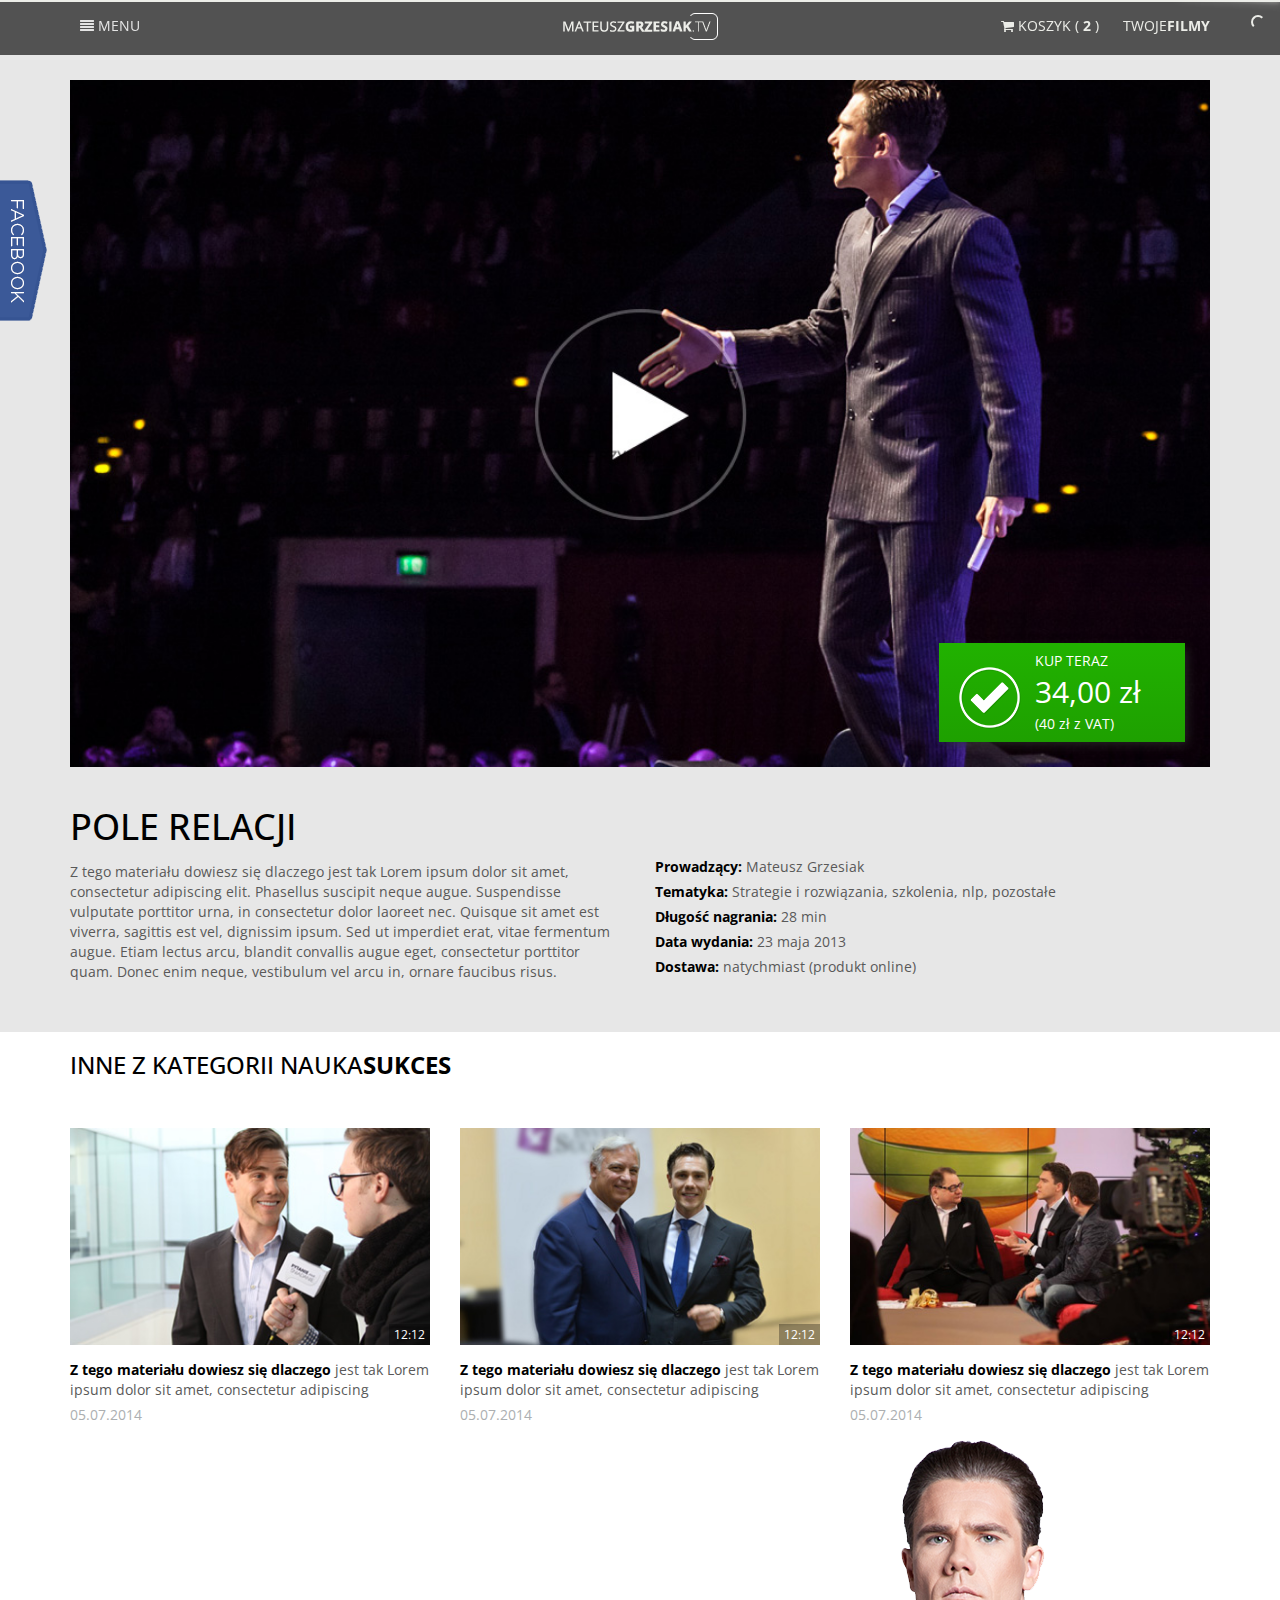
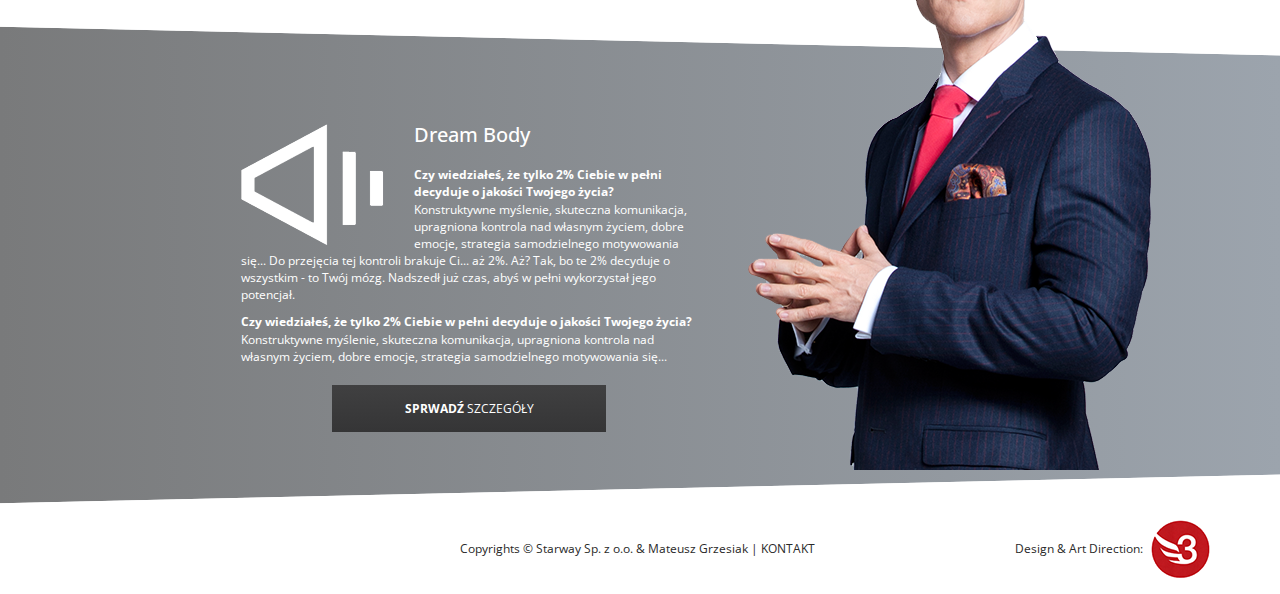
==== commit 5c8d18ad: "change" ====
--- a/film.html
+++ b/film.html
@@ -92,7 +92,18 @@
 		
 		<div class="movie">
 			<a href="#"><img src="assets/img/video/movie.jpg" style="width:100%;" class="img-responsive" alt=""></a>
-		
+			
+			<div class="buttonBuyDiv">
+				<a href="#" class="buttonBuy">
+					<span class="iconOk"></span>
+					<span class="details">
+						KUP TERAZ
+						<span class="price">34,00 zł</span>
+						(40 zł z VAT)
+					</span>
+				</a>
+			</div>
+			
 		</div>
 		
 		<div class="row">
--- a/assets/css/style.css
+++ b/assets/css/style.css
@@ -133,6 +133,54 @@
 }
 
 
+/* button buy */
+
+div.buttonBuyDiv{
+	position:absolute;
+	bottom:25px;
+	right:25px;
+}	
+	.buttonBuy{
+		background: rgb(33,178,0); /* Old browsers */
+		/* IE9 SVG, needs conditional override of 'filter' to 'none' */
+		background: url([data-uri]);
+		background: -moz-linear-gradient(top,  rgba(33,178,0,1) 0%, rgba(30,160,0,1) 100%); /* FF3.6+ */
+		background: -webkit-gradient(linear, left top, left bottom, color-stop(0%,rgba(33,178,0,1)), color-stop(100%,rgba(30,160,0,1))); /* Chrome,Safari4+ */
+		background: -webkit-linear-gradient(top,  rgba(33,178,0,1) 0%,rgba(30,160,0,1) 100%); /* Chrome10+,Safari5.1+ */
+		background: -o-linear-gradient(top,  rgba(33,178,0,1) 0%,rgba(30,160,0,1) 100%); /* Opera 11.10+ */
+		background: -ms-linear-gradient(top,  rgba(33,178,0,1) 0%,rgba(30,160,0,1) 100%); /* IE10+ */
+		background: linear-gradient(to bottom,  rgba(33,178,0,1) 0%,rgba(30,160,0,1) 100%); /* W3C */
+		filter: progid:DXImageTransform.Microsoft.gradient( startColorstr='#21b200', endColorstr='#1ea000',GradientType=0 ); /* IE6-8 */
+
+		-webkit-box-shadow: 4px 4px 10px -2px rgba(50, 50, 50, 0.75);
+		-moz-box-shadow:    4px 4px 10px -2px rgba(50, 50, 50, 0.75);
+		box-shadow:         4px 4px 10px -2px rgba(50, 50, 50, 0.75);
+		text-decoration:none;
+		display:block;
+		width:246px;
+		min-height:99px;
+		color:#fff;
+		font-size:14px;
+		padding:8px 10px;
+		margin-left:auto;
+		margin-right:auto;
+	}
+		.buttonBuy .iconOk{
+			background:url(../img/iconOk.png) no-repeat;
+			width:62px;
+			height:62px;
+			display:inline-block;
+			margin-left:10px;
+			margin-right:10px;
+		}
+		.buttonBuy .details{
+			display:inline-block;
+		}
+		.buttonBuy .details .price{
+			display:block;
+			font-size:30px;
+		}
+
 /*------------------------------------------------------------------
 	[3. Header]
 ------------------------------------------------------------------*/
@@ -315,12 +363,6 @@
 		margin:-120px auto 0;
 	}
 	
-	#slider .buttonBuy{
-		-webkit-box-shadow: 4px 4px 10px -2px rgba(50, 50, 50, 0.75);
-		-moz-box-shadow:    4px 4px 10px -2px rgba(50, 50, 50, 0.75);
-		box-shadow:         4px 4px 10px -2px rgba(50, 50, 50, 0.75);
-	}
-	
 
 /* 5.3 Slider bx-wrapper pagginacja */
 
@@ -355,6 +397,10 @@
 	color:#595959;
 	padding:80px 0 40px;
 }
+
+	#movie .movie{
+		position:relative;
+	}
 
 	#movie h2{
 		text-transform:uppercase;
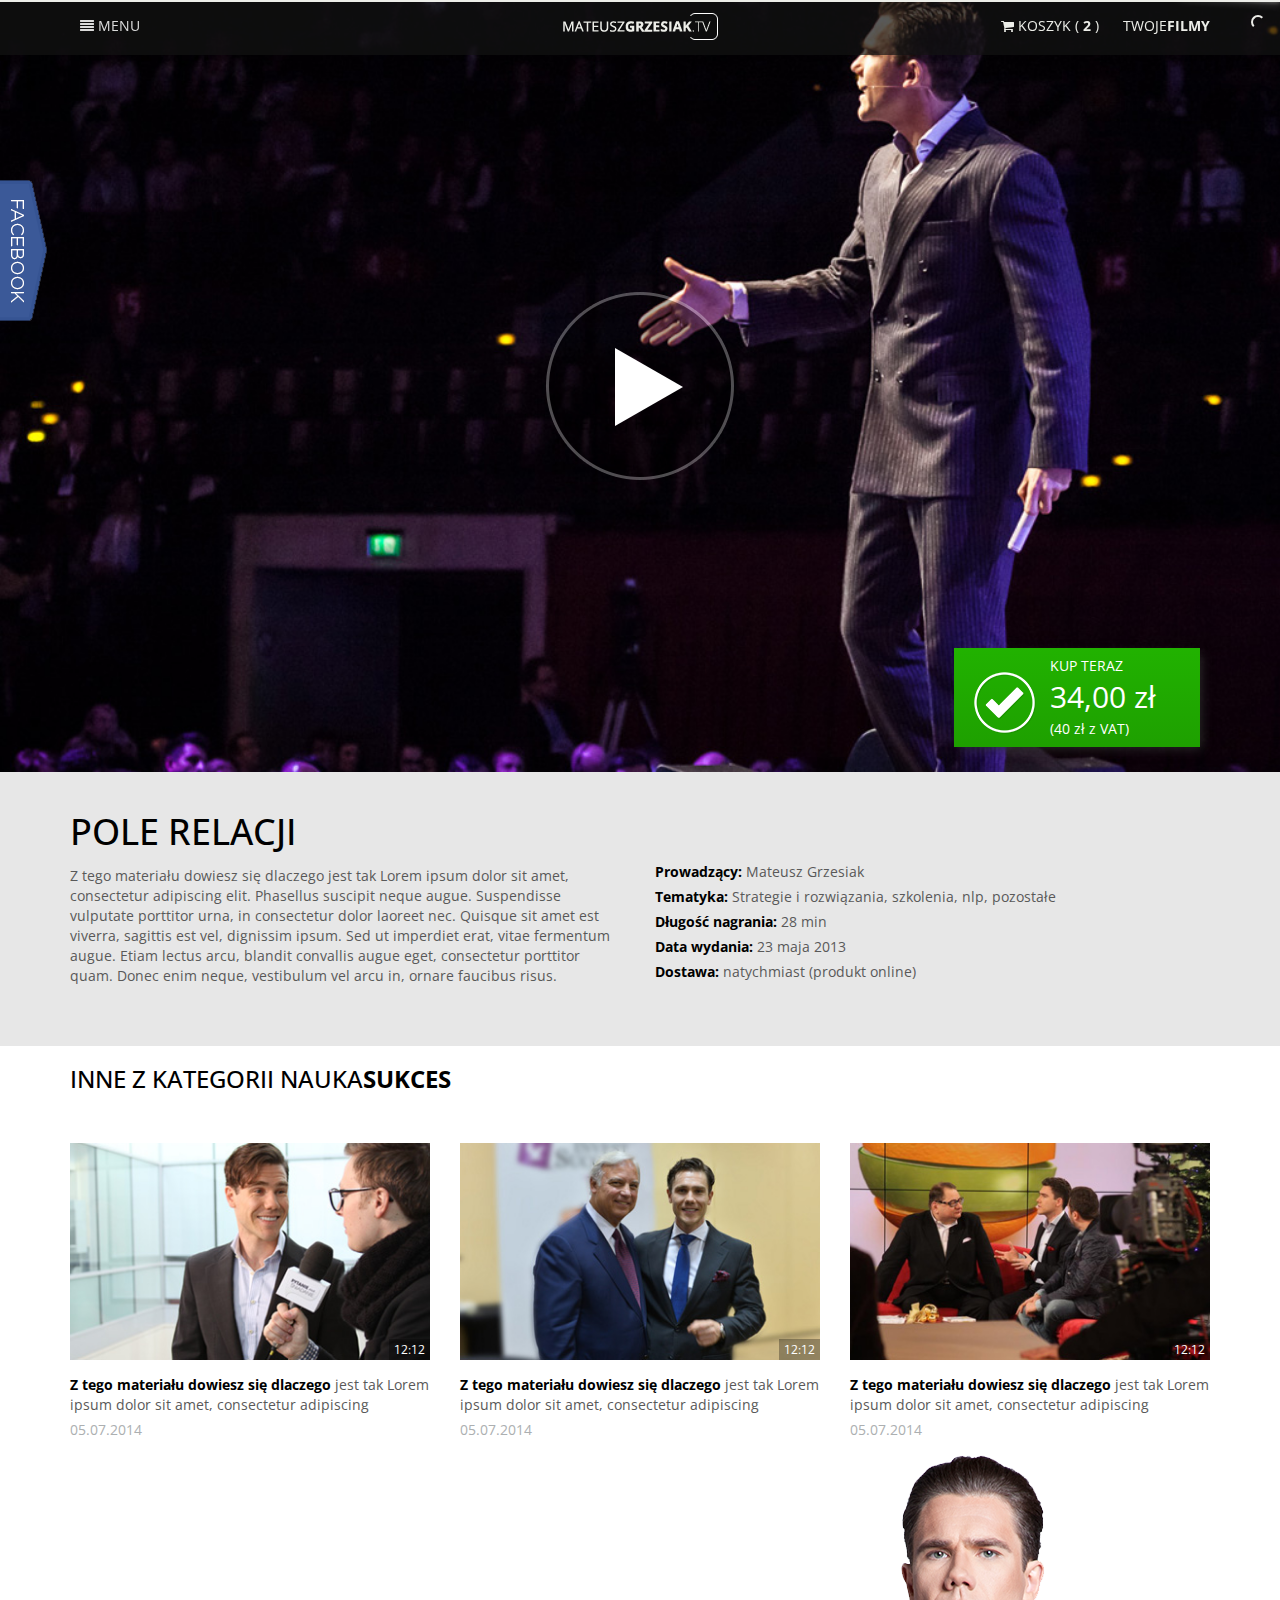
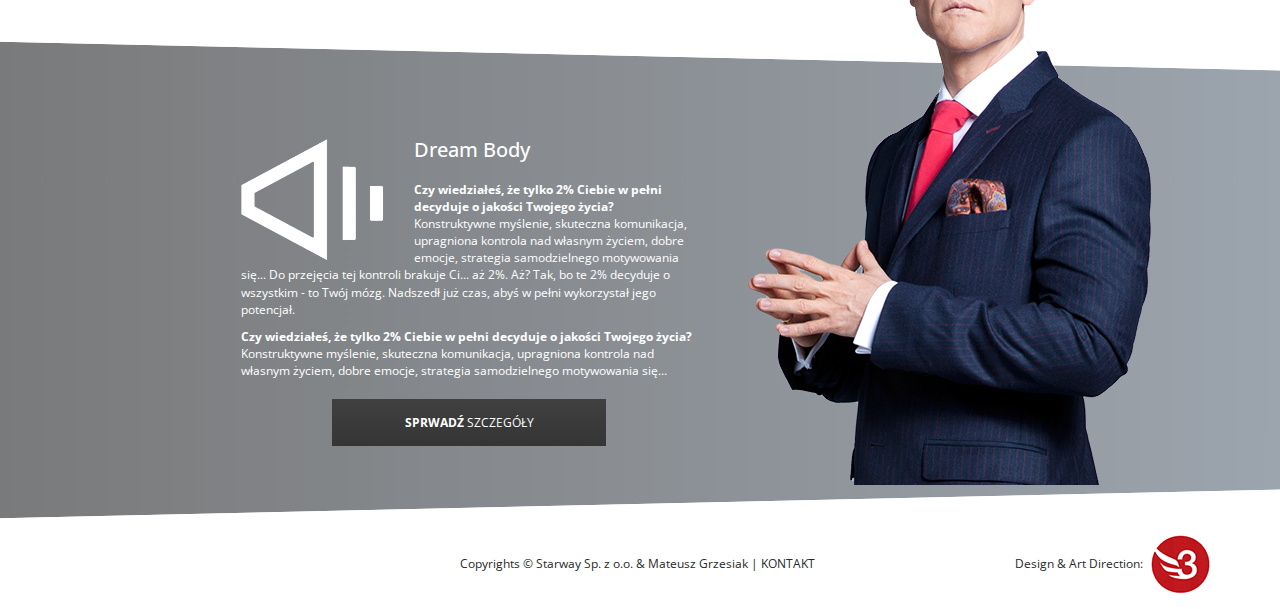
==== commit 80dab81e: "change" ====
--- a/film.html
+++ b/film.html
@@ -88,24 +88,30 @@
 
 <!-- BEGIN MOVIE -->
 <section id="movie">
-	<div class="container">
 		
 		<div class="movie">
 			<a href="#"><img src="assets/img/video/movie.jpg" style="width:100%;" class="img-responsive" alt=""></a>
 			
-			<div class="buttonBuyDiv">
-				<a href="#" class="buttonBuy">
-					<span class="iconOk"></span>
-					<span class="details">
-						KUP TERAZ
-						<span class="price">34,00 zł</span>
-						(40 zł z VAT)
-					</span>
-				</a>
-			</div>
+			<a href="#" class="play"></a>
 			
-		</div>
-		
+			<div class="container">
+				
+				<div class="buttonBuyDiv">
+					<a href="#" class="buttonBuy">
+						<span class="iconOk"></span>
+						<span class="details">
+							KUP TERAZ
+							<span class="price">34,00 zł</span>
+							(40 zł z VAT)
+						</span>
+					</a>
+				</div>
+				
+			</div>
+			
+		</div>
+		
+	<div class="container">
 		<div class="row">
 			<div class="col-md-6 col-sm-6 col-xs-12 m-t-20 space-mobile">
 				<h2>Pole relacji</h2>
@@ -119,8 +125,8 @@
 				<p><strong>Dostawa:</strong> natychmiast (produkt online)</p>
 			</div>
 		</div>
-		
-	</div>
+	</div>
+	
 </section>
 <!-- END MOVIE -->
 
--- a/assets/css/style.css
+++ b/assets/css/style.css
@@ -53,6 +53,8 @@
 /*------------------------------------------------------------------
 	[2. Helper Class]
 ------------------------------------------------------------------*/
+
+a:hover, a:link, a:focus { outline: none} 
 
 /* 2.1 Margin
 ********************************/
@@ -155,7 +157,6 @@
 		-webkit-box-shadow: 4px 4px 10px -2px rgba(50, 50, 50, 0.75);
 		-moz-box-shadow:    4px 4px 10px -2px rgba(50, 50, 50, 0.75);
 		box-shadow:         4px 4px 10px -2px rgba(50, 50, 50, 0.75);
-		text-decoration:none;
 		display:block;
 		width:246px;
 		min-height:99px;
@@ -165,6 +166,10 @@
 		margin-left:auto;
 		margin-right:auto;
 	}
+	.buttonBuy:hover{
+		color:#fff;
+		text-decoration:underline;
+	}
 		.buttonBuy .iconOk{
 			background:url(../img/iconOk.png) no-repeat;
 			width:62px;
@@ -179,6 +184,11 @@
 		.buttonBuy .details .price{
 			display:block;
 			font-size:30px;
+		}
+		
+		.buttonBuy:hover .details,
+		.buttonBuy:hover .details .price{
+			text-decoration:underline;
 		}
 
 /*------------------------------------------------------------------
@@ -270,11 +280,19 @@
 /*------------------------------------------------------------------
 	[4. Facebook]
 ------------------------------------------------------------------*/
+
+
 #facebook{
 	position:fixed;
 	top:20%;
 	left:-306px;
 	z-index:15;
+	margin-left:0px;
+	transition:all 0.5;
+}
+
+.canvas-slid #facebook{
+	margin-left:-50px;
 }
 
 
@@ -350,7 +368,7 @@
 	}
 	
 	#slider .infoBody{
-		padding:20px 40px;
+		padding:50px 0 30px;
 	}
 	
 	#slider .info h4{
@@ -360,7 +378,7 @@
 	}
 	
 	#slider .buttonWatch img{
-		margin:-120px auto 0;
+		margin:-145px auto 0;
 	}
 	
 
@@ -380,11 +398,14 @@
 	}
 	
 	#slider .bx-wrapper .bx-pager.bx-default-pager a:hover,
-	#slider  .bx-wrapper .bx-pager.bx-default-pager a.active{
+	#slider .bx-wrapper .bx-pager.bx-default-pager a.active{
 		background-position:right center;
 		border-color:rgba(0,0,0,0.4);
 		background: #fff;
 	}
+	
+	#slider .bx-wrapper .bx-prev{left:90px;}
+	#slider .bx-wrapper .bx-next{right:90px;}
 
 
 /*------------------------------------------------------------------
@@ -395,11 +416,24 @@
 	background:#e7e7e7;
 	font-size:14px;
 	color:#595959;
-	padding:80px 0 40px;
-}
-
-	#movie .movie{
+	padding:0 0 50px;
+}
+
+	#movie .movie,
+	#movie .movie .container{
 		position:relative;
+	}
+	
+	#movie .movie .play{
+		background:url(../img/play.png) no-repeat;
+		position:absolute;
+		display:block;
+		width:188px;
+		height:188px;
+		top:50%;
+		left:50%;
+		margin-top:-94px;
+		margin-left:-94px;
 	}
 
 	#movie h2{
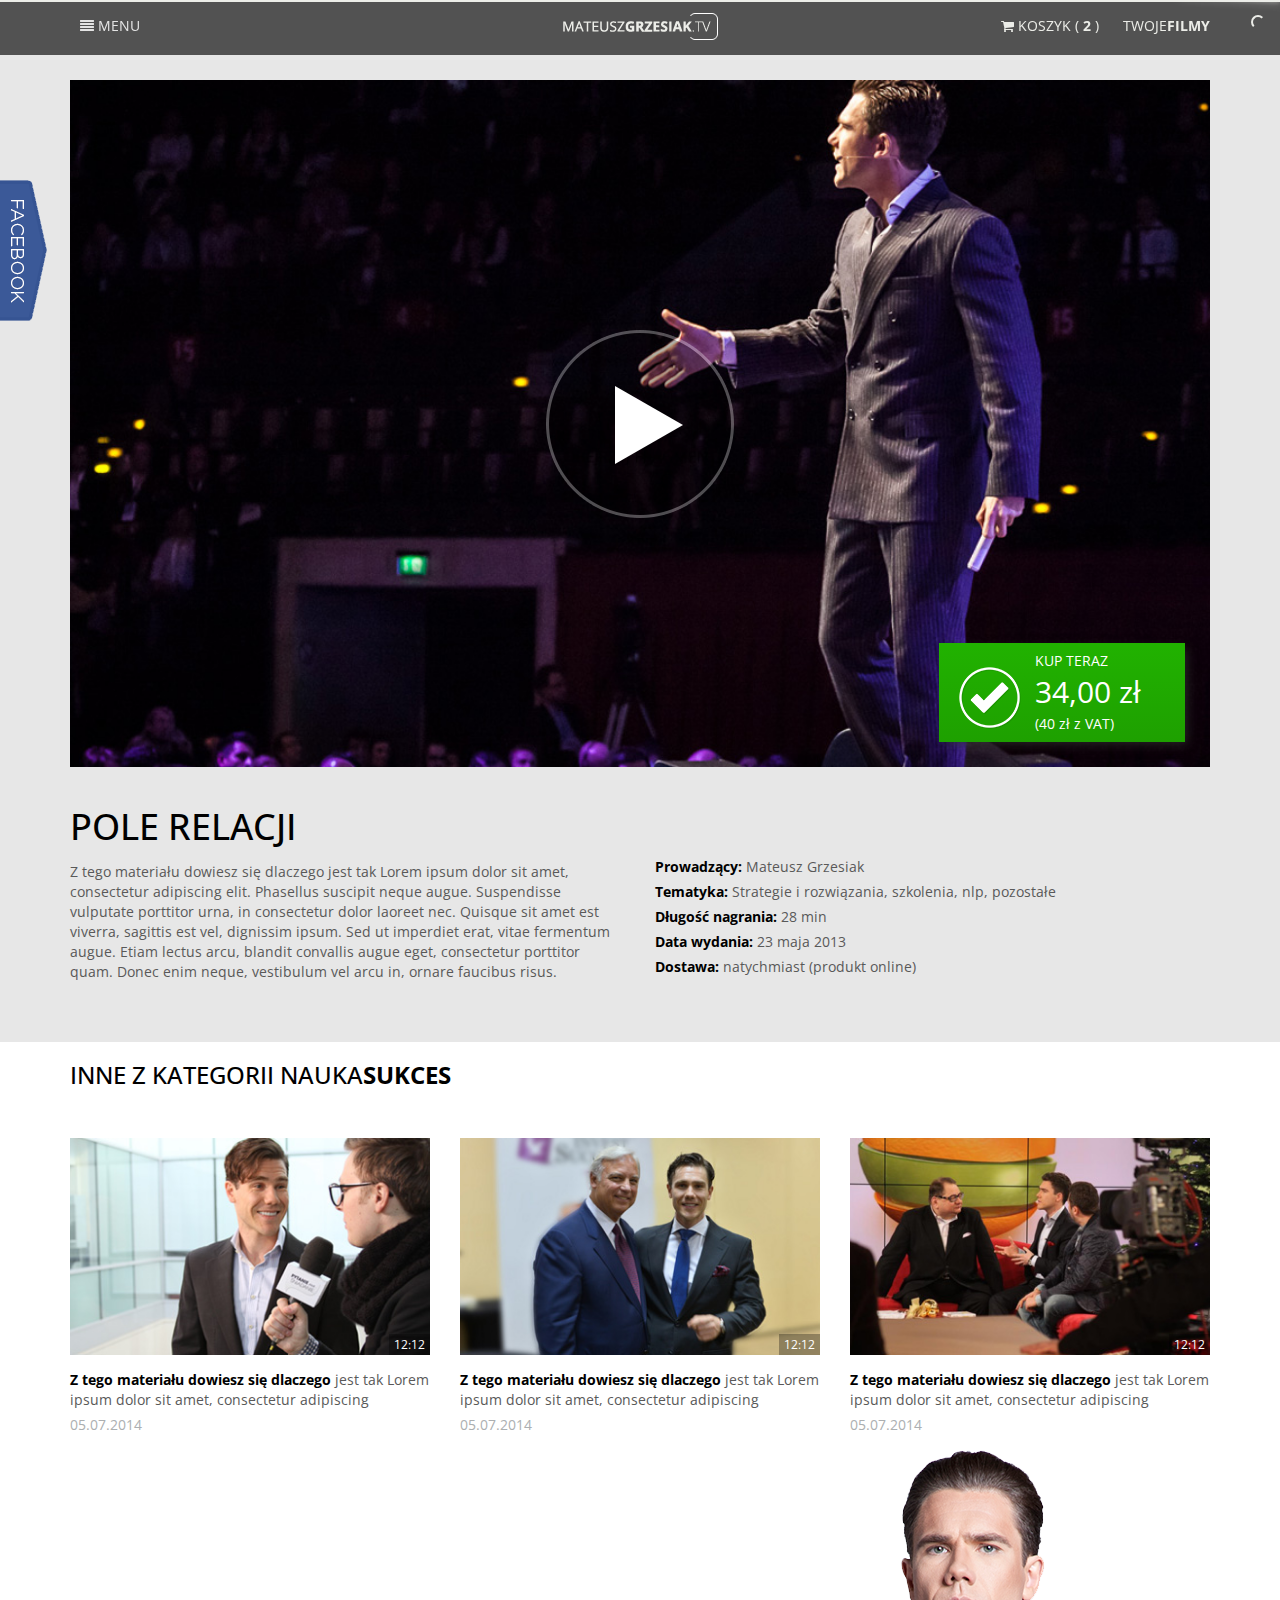
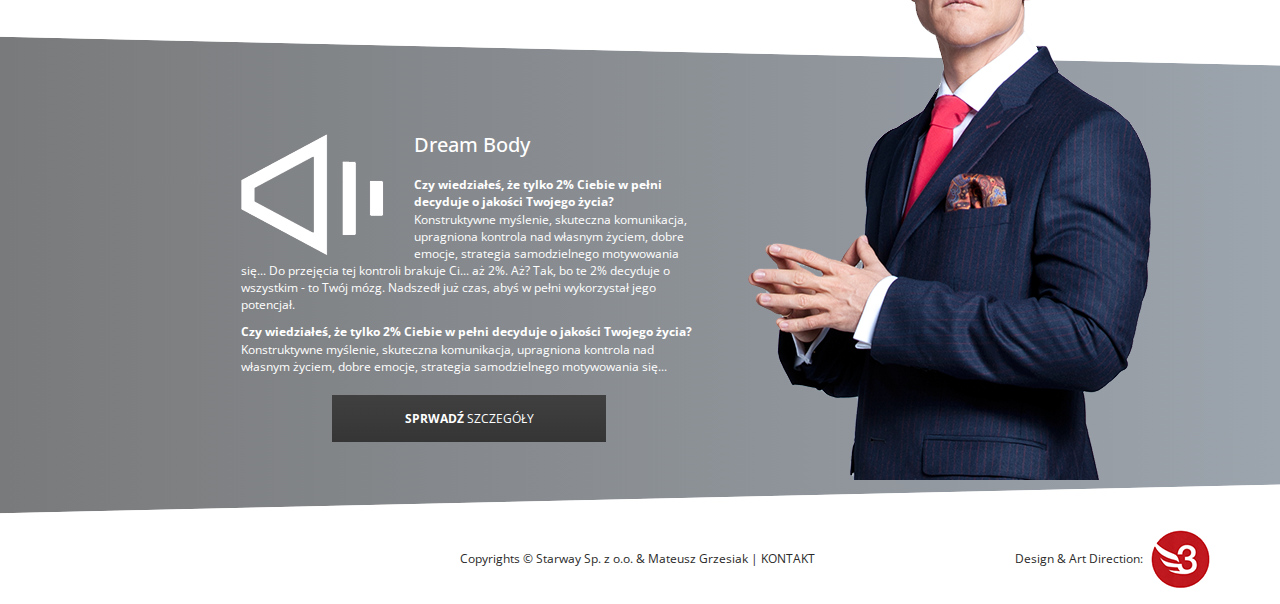
==== commit 3de95273: "change" ====
--- a/film.html
+++ b/film.html
@@ -88,30 +88,26 @@
 
 <!-- BEGIN MOVIE -->
 <section id="movie">
+	<div class="container">
 		
 		<div class="movie">
 			<a href="#"><img src="assets/img/video/movie.jpg" style="width:100%;" class="img-responsive" alt=""></a>
 			
 			<a href="#" class="play"></a>
 			
-			<div class="container">
-				
-				<div class="buttonBuyDiv">
-					<a href="#" class="buttonBuy">
-						<span class="iconOk"></span>
-						<span class="details">
-							KUP TERAZ
-							<span class="price">34,00 zł</span>
-							(40 zł z VAT)
-						</span>
-					</a>
-				</div>
-				
+			<div class="buttonBuyDiv">
+				<a href="#" class="buttonBuy">
+					<span class="iconOk"></span>
+					<span class="details">
+						KUP TERAZ
+						<span class="price">34,00 zł</span>
+						(40 zł z VAT)
+					</span>
+				</a>
 			</div>
 			
 		</div>
 		
-	<div class="container">
 		<div class="row">
 			<div class="col-md-6 col-sm-6 col-xs-12 m-t-20 space-mobile">
 				<h2>Pole relacji</h2>
@@ -125,8 +121,8 @@
 				<p><strong>Dostawa:</strong> natychmiast (produkt online)</p>
 			</div>
 		</div>
-	</div>
-	
+		
+	</div>
 </section>
 <!-- END MOVIE -->
 
--- a/assets/css/style.css
+++ b/assets/css/style.css
@@ -416,7 +416,7 @@
 	background:#e7e7e7;
 	font-size:14px;
 	color:#595959;
-	padding:0 0 50px;
+	padding:80px 0 50px;
 }
 
 	#movie .movie,
